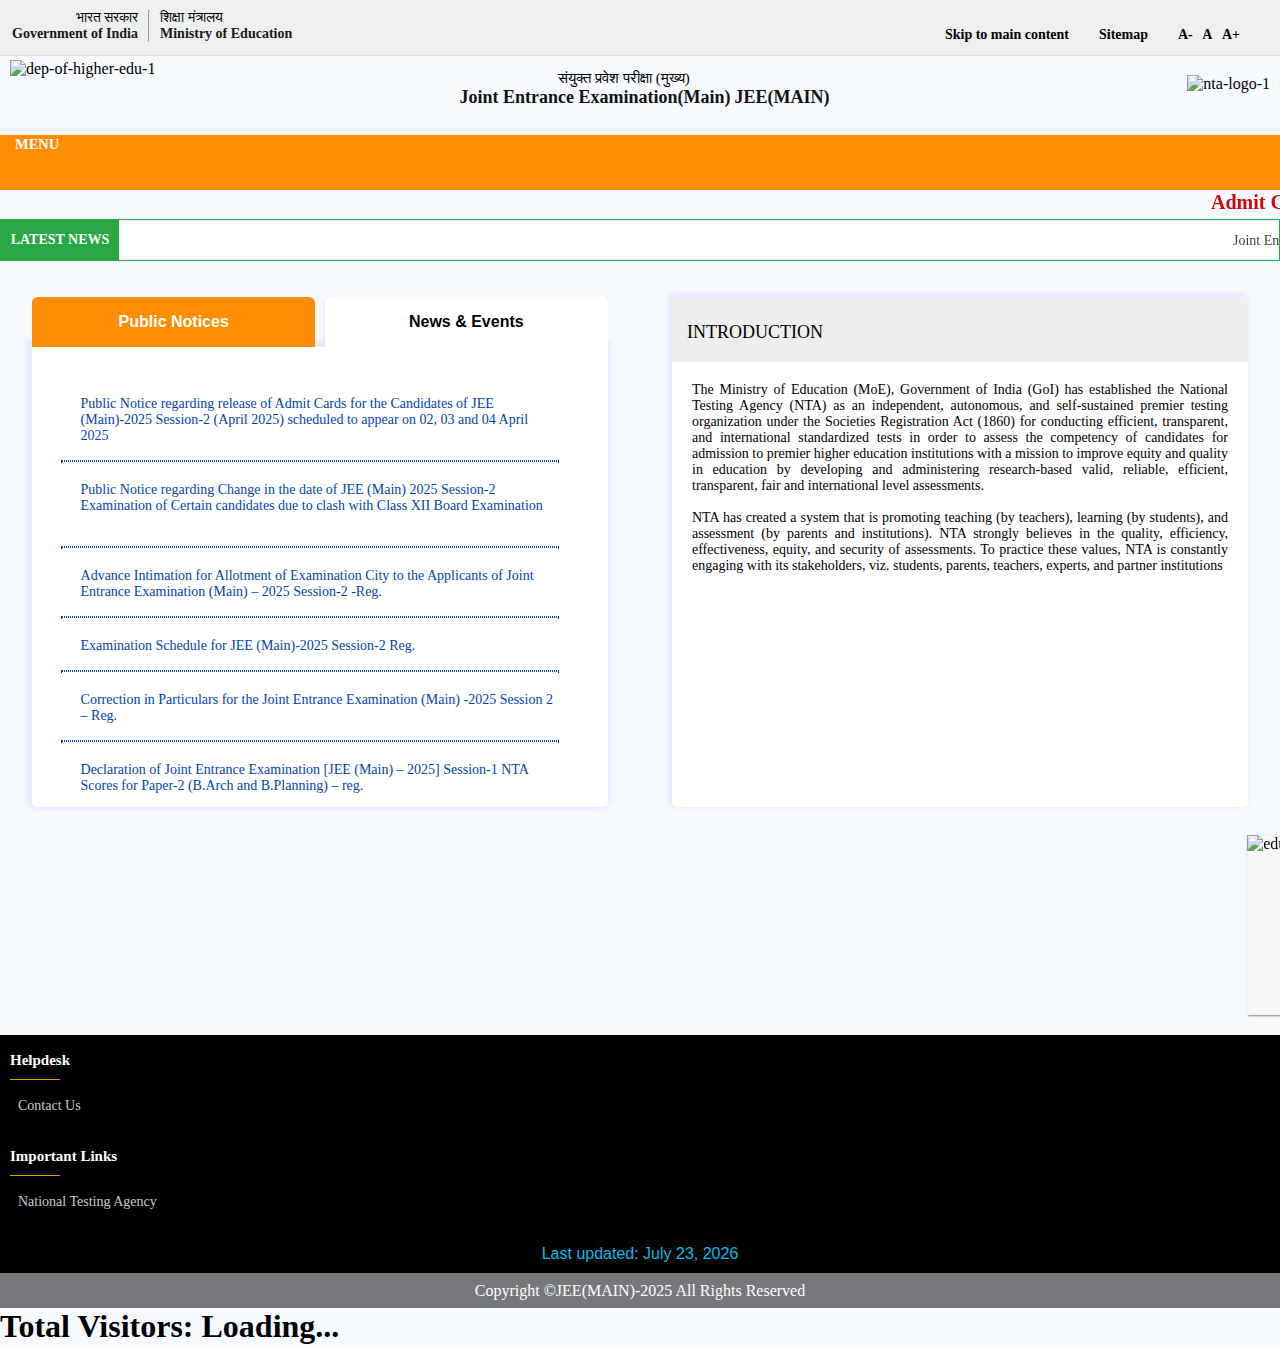
==== index.html @ 6a01d5ec "Update index.html" ====
<!DOCTYPE html>
<html lang="en">
  <head>
    <meta charset="UTF-8"/>
    <meta http-equiv="X-UA-compitable"content="IE-edge"/>
    <meta name="viewport"conALP Dtent="width=device-width,initial-scale"/>
    <meta name="google-adsense-account" content="ca-pub-7889141050331538">
    <title>Joint Entrance Examination (Main)-2025</title>
    <link rel="stylesheet"href="Model1.css">
    <link rel="stylesheet"href="https://icons8.com/icons/set/menu-bar">
    <link rel="stylesheet" href="https://cdnjs.cloudflare.com/ajax/libs/font-awesome/5.10.0/css/all.min.css" integrity="sha512-PgQMlq+nqFLV4ylk1gwUOgm6CtIIXkKwaIHp/PAIWHzig/lKZSEGKEysh0TCVbHJXCLN7WetD8TFecIky75ZfQ==" crossorigin="anonymous" referrerpolicy="no-referrer">
    <script async src="https://pagead2.googlesyndication.com/pagead/js/adsbygoogle.js?client=ca-pub-7889141050331538"
     crossorigin="anonymous"></script>
    <script src="https://www.gstatic.com/firebasejs/9.6.1/firebase-app.js"></script>
  <script src="https://www.gstatic.com/firebasejs/9.6.1/firebase-database.js"></script>
</head>
  <body class="A">
    <div class="heading">
     <ul id="ww">
       <li id="w">
         <a id="w2"href="#">भारत सरकार</a>
         <a id="w1"href="#">Government of India</a>
       </li>
       <hr id="w4">       
       <li id="w0">
         <a id="w3" href="#">शिक्षा मंत्रालय </a>
         <a id="w1" href="#">Ministry of Education</a>
       </li>
     </ul>
     <ul id="w5">
       <li onclick="Skip()" id="w50"><a>Skip to main content</a></li>
       <li onclick="Sitemap()"id="w51"><i class="fas fa-sitemap"></i><a>Sitemap</a></li>
       <li id="w52">
         <a id="Aminus"onclick="Minus()"href="#">A-</a>
         <a onclick="Normal()"href="#">A</a>
         <a onclick="Plus()" href="#">A+</a>
       </li>
     </ul>
    </div>
    <div id="lined"></div>
    <header class="w6">
      <span id="w60">
       <img width="80px"height="60px"src="https://i.ibb.co/nCprjQ5/dep-of-higher-edu-1.png" alt="dep-of-higher-edu-1" border="0">
      </span>
     <div class="w8">
      <span id="w7">
संयुक्त प्रवेश परीक्षा (मुख्य)
        <br>
        <!--<p>(स्नातक)</p>-->
      </span>
      <span id="w70">
        <p id="w700">Joint Entrance Examination(Main)</p><p id="w701">JEE(MAIN)</p>
      </span>
     </div>
    </header>
    <span id="www">
     <img id="j3"src="https://i.ibb.co/v4FF2jt/nta-logo-1.webp" alt="nta-logo-1" border="0">
    </span>
    <ul class="menu">
      <li><i class="fas fa-bars"></i><b id="menu">MENU</b>
        <div class="home hidden">
          <ul class="hideitemsmenu">
            <li id="papa"><a href="#">HOME</a>
              </li>
            <li id="pig"><b id="pig1">INFORMATION</b>
            <div class="info hidden2">
              <ul id="i1">
                <li id="it"><a href="#">Information bulletin</a></li>
              <--<li id="itt"><a href="#">Information Bulletin(Revised)</a></li>-->
                <li id="cross"><i id="cros"class="fas fa-times"></i><b id="clos">Close</b></li>
              </ul>
             </div> 
            </li>
            <li id="papa"><a href="https://moccasin-sula-35.tiiny.site">FAQ</a></li>
            <li id="pig"><b id="pig2">IMPORTANT DOWNLOAD</b><!--<i class="fas fa-chevron-up"></i>--></li>
            <li id="papa"><a href="#">CONTACT</a></li>
            <li id="hello"id="pig"><b id="pig3">CANDIDATE ACTIVITY</b>
              <div class="student hidden3">
                <ul id="st">
                  <!--<li><a href="Admit.html">Admit Card</a></li>-->
                  <li><a href="https://cnr.nic.in/ResultDir/JEEMAIN2025S1P1/Login">Score Card [B.Tech/B.E.]</a></li>
                  <!-- <li><a href="/City.html">Answer key challenge</a></li> -->
                  <!-- <li><a href="https://examinationservices.nic.in/jeemain2025/DownloadAdmitCard/frmAuthforCity.aspx?enc=WPJ5WSCVWOMNiXoyyomJgDUffqDdG1LTsAPBKFcEC9W88CTkt2ITzilIsFR7gKxO">City Intimation Slip</a></li>--> 
                  <!-- <li onclick="Ans()"><a href="#">City Intimation</a></li> -->
                  <li><a href="Index.html">Login</a></li>
                  <li><a href="https://cdnbbsr.s3waas.gov.in/s3f8e59f4b2fe7c5705bf878bbd494ccdf/uploads/2024/10/2024102824.pdf">Information Bulletin</a></li>
                  <li><a href="https://cdnbbsr.s3waas.gov.in/s3f8e59f4b2fe7c5705bf878bbd494ccdf/uploads/2024/10/2024102841.pdf">Syllabus</a></li>
                  <li id="close0"><i id="hello" class="fas fa-times"></i><b>Close</b>
                  </li>
                </ul>
              </div>
             </li>
          </ul>
        </div>
      </li>
    </ul>
    <marquee onmouseover="stop()"onmouseout="start()" id="textmoving" behavior="scroll"scrollamount="8"direction="alternate"><font>Admit Card for JEE(Main) 2025 Session-2 is LIVE!</font></font>
         </marquee>
    <div class="latestnews">
    <div id="d1">
      <b>LATEST NEWS</b>
    </div>
      <div id="d2">
       <marquee class="Download"behavior="scroll"scrollamount="8"direction="left">
        <!-- <i id="right"class="fas fa-caret-right"></i>
         <a href="https://examinationservices.nic.in/resultservices/JEEMAIN2025S1P2/Login">JEE(Main) 2025 Session-1 Paper-2(B.Arch./B.Plan.) Result</a>
         <i id="right"class="fas fa-caret-right"></i>
         <a href="https://cdnbbsr.s3waas.gov.in/s3f8e59f4b2fe7c5705bf878bbd494ccdf/uploads/2025/02/2025022236.pdf">Final Answer Key for JEE(Main) 2025 Session-1 Paper-2(B.Arch/B.Planning)</a>
         <i id="right"class="fas fa-caret-right"></i>
          <a href="https://examinationservices.nic.in/resultservices/JEEMAIN2025S1P1/Login" target="_blank">Download JEE (Main) 2025 Session-1 Score Card</a>
          <i id="right"class="fas fa-caret-right"></i>
          <a href="https://jeemain.nta.nic.in/document/jee-main-2025-session-1-final-answer-key-of-b-e-b-tech-as-on-09-02-2025/" target="_blank">Final Answer Key for  JEE (Main) 2025 Session-1</a>-->
         <i id="right"class="fas fa-caret-right"></i>
          <a href="https://jeemain.nta.nic.in/admit-card-for-jeemain-2025-session-2-is-live/">Joint Entrance Exam (Main) Session-2 Admit Card Click Here for 2 , 3 & 4 April</a>
         <i id="right"class="fas fa-caret-right"></i>
          <a href="https://cnr.nic.in/emsadmitcard/downloadadmitcard/frmAuthforCity.aspx?enc=Ei4cajBkK1gZSfgr53ImFVj34FesvYg1WX45sPjGXBqTRkzOFoiGPd1JFIpDHbov">Advance City Intimation for JEE(Main)-2025 Session-2</a>
         <i id="right"class="fas fa-caret-right"></i>
          <a href="Index.html" target="_blank" aria-label="JEE(Main) – 2025 Session-2 Registration - External site that opens in a new window" title="JEE(Main) – 2025 Session-2 Registration - External site that opens in a new window" rel="noopener noreferrer">JEE(Main) – 2025 Session-2 Login</a>
         <!--<i id="right"class="fas fa-caret-right"></i>
           <a id="exam" href="/city.html">click here to Answer Key Challenge  for NEET-(UG) Re-Examination (for 1563 Candidates) </a>-->
     <!-- <i id="right"class="fas fa-caret-right"></i>
          <a id="exam1"href="/Mark.html">click Here to Access Score Card</a>-->
          <!--<i id="right"class="fas fa-caret-right"></i>
          <a id="exam" href="https://examinationservices.nic.in/jeemain2025/DownloadAdmitCard/frmAuthforCity.aspx?enc=WPJ5WSCVWOMNiXoyyomJgDUffqDdG1LTsAPBKFcEC9W88CTkt2ITzilIsFR7gKxO">click Here to Download City Intimation Slip for JEE(Main)-2025 1 session</a>-->
          <!--<i id="right"class="fas fa-caret-right"></i>
          <a id="exam1"href="#"> NEET(UG) 2024 - Result Published City/Centre Wise</a>-->
          <!--<i id="right"class="fas fa-caret-right"></i>
           <a id="exam0" href="/Login.html">click here for login</a>-->
    <!--  <i id="right" class="fas fa-caret-right"></i>
          <a onclick="Ans()"href="#">click here for Answer key challenge</a>-->
       </marquee>
      </div>
  <!--<div  id="d3">
       <i class="fas fa-chevron-left"></i>
      </div>
      <div onclick="Play()" class="d4"id="d3">
        <i  id="paus"class="fas fa-pause"></i>
      </div>
      <div  id="d3">
        <i class="fas fa-chevron-right"></i>
      </div>-->
    </div>
    </br>
    </br>
    <div class="noticeinfo">
      <div class="notice">
        <form class="noticeboard">
         <div class="nta">
          <button type="button"class="publicnotice">Public Notices</button>
          <button type="button"class="newsevent">News & Events</button>
         </div>
         <div id="mainnews">
          <div id="flowtext">
           <p id="post"></p>
            <p id="god">
              <i class="fas fa-caret-right"></i>
              <a href="https://cdnbbsr.s3waas.gov.in/s3f8e59f4b2fe7c5705bf878bbd494ccdf/uploads/2025/03/2025032929.pdf">Public Notice regarding release of Admit Cards for the Candidates of JEE (Main)-2025 Session-2 (April 2025) scheduled to appear on 02, 03 and 04 April 2025</a>
              <b id="new">NEW!</b>
            </p>
            <br>
            <div class="dotted"></div>
            <p id="god">
              <i class="fas fa-caret-right"></i>
              <a href="https://cdnbbsr.s3waas.gov.in/s3f8e59f4b2fe7c5705bf878bbd494ccdf/uploads/2025/03/2025032970.pdf">Public Notice regarding Change in the date of JEE (Main) 2025 Session-2 Examination of Certain candidates due to clash with Class XII Board Examination</a>
              <b id="new">NEW!</b>
            </p>
            <br>
            <div class="dotted"></div>
            <p id="god">
              <i class="fas fa-caret-right"></i>
              <a href="https://cdnbbsr.s3waas.gov.in/s3f8e59f4b2fe7c5705bf878bbd494ccdf/uploads/2025/03/2025032076.pdf">Advance Intimation for Allotment of Examination City to the Applicants of Joint Entrance Examination (Main) – 2025 Session-2 -Reg.</a>
              <b id="new">NEW!</b>
            </p>
            <br>
            <div class="dotted"></div>
            <p id="god">
              <i class="fas fa-caret-right"></i>
              <a href="https://cdnbbsr.s3waas.gov.in/s3f8e59f4b2fe7c5705bf878bbd494ccdf/uploads/2025/03/2025031089.pdf">Examination Schedule for JEE (Main)-2025 Session-2 Reg.</a>
              <b id="new">NEW!</b>
            </p>
            <br>
            <div class="dotted"></div>
            <p id="god">
              <i class="fas fa-caret-right"></i>
              <a href="https://cdnbbsr.s3waas.gov.in/s3f8e59f4b2fe7c5705bf878bbd494ccdf/uploads/2025/02/2025022442.pdf">Correction in Particulars for the Joint Entrance Examination (Main) -2025 Session 2 – Reg.</a>
              <b id="new">NEW!</b>
            </p>
            <br>
            <div class="dotted"></div>
            <p id="god">
              <i class="fas fa-caret-right"></i>
              <a href="https://cdnbbsr.s3waas.gov.in/s3f8e59f4b2fe7c5705bf878bbd494ccdf/uploads/2025/02/20250223100.pdf">Declaration of Joint Entrance Examination [JEE (Main) – 2025] Session-1 NTA Scores for Paper-2 (B.Arch and B.Planning) – reg.</a>
              <b id="new">NEW!</b>
            </p>
            <br>
            <div class="dotted"></div>
            <p id="god">
              <i class="fas fa-caret-right"></i>
              <a href="https://cdnbbsr.s3waas.gov.in/s3f8e59f4b2fe7c5705bf878bbd494ccdf/uploads/2025/02/2025022236.pdf">Final Answer Key for JEE(Main)-2025 Session-1 Paper-2(B.Plan/B.Arch)</a>
              <b id="new">NEW!</b>
            </p>
            <br>
            <div class="dotted"></div>
            <p id="god">
              <i class="fas fa-caret-right"></i>
              <a href="https://cdnbbsr.s3waas.gov.in/s3f8e59f4b2fe7c5705bf878bbd494ccdf/uploads/2025/02/2025021573.pdf">Display of Provisional Answer Keys and Recorded Response Sheet for Answer Key Challenge of Joint Entrance Examination (Main) – 2025 Session 1, Paper 2A (B. Arch) & 2B (B. Planning) (January 2025) – Reg.</a>
              <b id="new">NEW!</b>
            </p>
            <br>
            <div class="dotted"></div>
            <p id="god">
              <i class="fas fa-caret-right"></i>
              <a href="https://cdnbbsr.s3waas.gov.in/s3f8e59f4b2fe7c5705bf878bbd494ccdf/uploads/2025/02/2025021158.pdf">Declaration of Joint Entrance Examination [JEE (Main) – 2025] Session-1 NTA Scores for Paper-1 (B.E./ B.Tech.) – reg.</a>
              <b id="new">NEW!</b>
            </p>
            <br>
            <div class="dotted"></div>
            <p id="god">
              <i class="fas fa-caret-right"></i>
              <a href="https://cdnbbsr.s3waas.gov.in/s3f8e59f4b2fe7c5705bf878bbd494ccdf/uploads/2025/02/2025021039.pdf">JEE (Main) – 2025 : SESSION – 1 FINAL ANSWER KEY OF B.E. / B.Tech AS ON 09.02.2025</a>
              <b id="new">NEW!</b>
            </p>
            <br>
            <div class="dotted"></div>
            <p id="god">
              <i class="fas fa-caret-right"></i>
              <a href="https://cdnbbsr.s3waas.gov.in/s3f8e59f4b2fe7c5705bf878bbd494ccdf/uploads/2025/02/2025020474.pdf">Display of Provisional Answer Keys and Recorded Response Sheet for Answer Key Challenge of Joint Entrance Examination (Main) – 2025 Session 1 (January 2025) – Reg.</a>
              <b id="new">NEW!</b>
            </p>
            <br>
            <div class="dotted"></div>
             <p id="god">
              <i class="fas fa-caret-right"></i>
              <a href="https://cdnbbsr.s3waas.gov.in/s3f8e59f4b2fe7c5705bf878bbd494ccdf/uploads/2025/02/2025020112.pdf">Inviting Online Applications for Joint Entrance Examination (Main)-2025 Session-2 -Reg.</a>
              <b id="new">NEW!</b>
            </p>
            <br>
            <div class="dotted"></div>
            <p id="god">
              <i class="fas fa-caret-right"></i>
              <a href="https://cdnbbsr.s3waas.gov.in/s3f8e59f4b2fe7c5705bf878bbd494ccdf/uploads/2025/01/2025012470.pdf">Change in venue of examination for candidates scheduled to appear in Institute for Advanced Computer Technology 21/03/44/03, behind Choti Devkali Mandir, Tulsi Nagar Ayodhya, Faizabad 224723 for JEE (Main) 2025 Session-1 on 28, 29 and 30 January 2025</a>
              <b id="new">NEW!</b>
            </p>
            <br>
            <div class="dotted"></div>
            <p id="god">
              <i class="fas fa-caret-right"></i>
              <a href="https://cdnbbsr.s3waas.gov.in/s3f8e59f4b2fe7c5705bf878bbd494ccdf/uploads/2025/01/2025012360.pdf">Release of Admit Cards for the Candidates of JEE (Main)-2025 Session-l (January 2025) scheduled to appear on 28, 29 and 30 January 2025- Reg.</a>
              <b id="new">NEW!</b>
            </p>
            <br>
            <div class="dotted"></div>
            <p id="god">
              <i class="fas fa-caret-right"></i>
              <a href="https://cdnbbsr.s3waas.gov.in/s3f8e59f4b2fe7c5705bf878bbd494ccdf/uploads/2025/01/2025012220.pdf">Rescheduling of JEE (Main)-2025, Session-1 Examination for Few Candidates who appeared in Examination Centre eTalent, (TC Code-40086), No.3, Belmar Estate, Nagasandra Main Rd, Bengaluru, Karnataka held on 22 January 2025 (Shift-I)</a>
              <b id="new">NEW!</b>
            </p>
            <br>
            <div class="dotted"></div>
            <p id="god">
              <i class="fas fa-caret-right"></i>
              <a href="https://cdnbbsr.s3waas.gov.in/s3f8e59f4b2fe7c5705bf878bbd494ccdf/uploads/2025/01/2025012063.pdf">Intimation regarding change of Examination Centre of Joint Entrance Examination (JEE Main)- 2025 Session-I at Sharjah, UAE</a>
              <!--<b id="new">NEW!</b>-->
            </p>
            <br>
            <div class="dotted"></div>
            <p id="god">
              <i class="fas fa-caret-right"></i>
              <a href="https://cdnbbsr.s3waas.gov.in/s3f8e59f4b2fe7c5705bf878bbd494ccdf/uploads/2025/01/20250118100.pdf">Release of Admit Cards for the Candidates of JEE (Main)–2025 Session-1 (January 2025) scheduled to appear on 22, 23 and 24 January 2025- Reg.</a>
              <!--<b id="new">NEW!</b>-->
            </p>
            <br>
            <div class="dotted"></div>
            <p id="god">
              <i class="fas fa-caret-right"></i>
              <a href="https://cdnbbsr.s3waas.gov.in/s3f8e59f4b2fe7c5705bf878bbd494ccdf/uploads/2025/01/2025011693.pdf">Discrepancy in Image uploaded by the Candidate for Joint Entrance Examination (JEE Main) -2025 Session-I – Reg.</a>
             <!-- <b id="new">NEW!</b>-->
            </p>
            <br>
            <div class="dotted"></div>
            <p id="god">
              <i class="fas fa-caret-right"></i>
              <a href="https://cdnbbsr.s3waas.gov.in/s3f8e59f4b2fe7c5705bf878bbd494ccdf/uploads/2025/01/2025011231.pdf">Advance Intimation for Allotment of Examination City to the Applicants of . Joint Entrance Examination (Main) – 2025 Session 1 – Reg.</a>
             <!-- <b id="new">NEW!</b>-->
            </p>
            <br>
            <div class="dotted"></div>
            <p id="god">
              <i class="fas fa-caret-right"></i>
              <a href="https://cdnbbsr.s3waas.gov.in/s3f8e59f4b2fe7c5705bf878bbd494ccdf/uploads/2025/01/2025010196.pdf">Examination Schedule for JEE (Main)-2025 Session-1 Reg.</a>
            <!--  <b id="new">NEW!</b>-->
            </p>
            <br>
            <div class="dotted"></div>
            <p id="god">
              <i class="fas fa-caret-right"></i>
              <a href="https://cdnbbsr.s3waas.gov.in/s3f8e59f4b2fe7c5705bf878bbd494ccdf/uploads/2024/11/2024111850.pdf">Intimation for Correction in particulars of the Online Application Form of Joint Entrance Examination (Main) – 2025 – Reg.</a>
            <!-- <b id="new">NEW!</b>-->
            </p>
            <br>
            <div class="dotted"></div>
            <p id="god">
              <i class="fas fa-caret-right"></i>
              <a href="https://cdnbbsr.s3waas.gov.in/s3f8e59f4b2fe7c5705bf878bbd494ccdf/uploads/2024/11/2024110674.pdf">Advisory and Instructions on Aadhaar Card Name Mismatch while Filling of Online Applications Form for Joint Entrance Examination (Main) – 2025</a>
            <!-- <b id="new">NEW!</b>-->
            </p>
            <br>
            <div class="dotted"></div>
            <p id="god">
              <i class="fas fa-caret-right"></i>
              <a href="https://cdnbbsr.s3waas.gov.in/s3f8e59f4b2fe7c5705bf878bbd494ccdf/uploads/2024/10/2024102866.pdf"> Public Notice for Online Application Form of JEE (Main) – 2025 dated 28 October 2024</a>
          <!--   <b id="new">NEW!</b>-->
            </p>
            <br>
            <div class="dotted"></div>
            <p id="god">
              <i class="fas fa-caret-right"></i>
              <a href="https://cdnbbsr.s3waas.gov.in/s3f8e59f4b2fe7c5705bf878bbd494ccdf/uploads/2024/10/2024102573.pdf">Government guidelines notification for conducting written examination for persons with disabilities to be implemented in JEE (Main) Examination-reg.</a>
         <!--    <b id="new">NEW!</b>-->
            </p>
            <br>
            <div class="dotted"></div>
            <p id="god">
              <i class="fas fa-caret-right"></i>
              <a href="https://cdnbbsr.s3waas.gov.in/s3f8e59f4b2fe7c5705bf878bbd494ccdf/uploads/2024/10/2024102594.pdf">Public Notice dated 17 October 2024 for Discontinuation of optional questions for selection in Section B of Joint Entrance Examination (Main)-2025</a>
        <!--     <b id="new">NEW!</b>-->
            </p>
            <br>
            <div class="dotted"></div>
            <p id="god">
              <i class="fas fa-caret-right"></i>
              <a href="https://cdnbbsr.s3waas.gov.in/s3f8e59f4b2fe7c5705bf878bbd494ccdf/uploads/2024/10/2024102216.pdf">Public Notice dated 17 October 2024 on NTA Official site for JEE (Main)-2025 Examination</a>
        <!--     <b id="new">NEW!</b>-->
            </p>
            <br>
            <div class="dotted"></div>
          </div>
         </div>
        </form>
      </div>
      <br>
      <br>
      <br>
      <div class="introduction">
       <div id="intro"><i class="fas fa-info-circle"></i> INTRODUCTION</div>
       <div class="i">
         <div class="o0"><p>The Ministry of Education (MoE), Government of India (GoI) has established the National Testing Agency (NTA) as an independent, autonomous, and self-sustained premier testing organization under the Societies Registration Act (1860) for conducting efficient, transparent, and international standardized tests in order to assess the competency of candidates for admission to premier higher education institutions with a mission to improve equity and quality in education by developing and administering research-based valid, reliable, efficient, transparent, fair and international level assessments.</p>
         <br>
         <p>NTA has created a system that is promoting teaching (by teachers), learning (by students), and assessment (by parents and institutions). NTA strongly believes in the quality, efficiency, effectiveness, equity, and security of assessments. To practice these values, NTA is constantly engaging with its stakeholders, viz. students, parents, teachers, experts, and partner institutions</p>
         <br>
         <br>
        </div>
      </div>
    </div>
   </div>
   <!--<br>
   <br>-->
    <!--<h2 class="title-font-normal title-font-black">Candidate Activity</h2>
              <ul id="jee1">
                <li id="jee2">
                  <a id="jee3" href="https://examinationservices.nic.in/jeemain2025/DownloadAdmitCard/LoginPWD.aspx?enc=WPJ5WSCVWOMNiXoyyomJgDUffqDdG1LTsAPBKFcEC9U6Jt9ZgEhPK34DpEEvDDR2"  rel="noopener noreferrer">Download JEE(Main) 2025 Session-2 Admit Card</a>
                  <a id="jee3" href="https://examinationservices.nic.in/JeeMain2025/downloadadmitcard/frmAuthforCity.aspx?enc=Ei4cajBkK1gZSfgr53ImFVj34FesvYg1WX45sPjGXBqTRkzOFoiGPd1JFIpDHbov"  rel="noopener noreferrer">Advance City Intimation for JEE(Main) 2025 Session-2</a>
                  <a id="jee3" href="https://examinationservices.nic.in/resultservices/JEEMAIN2025S1P2/Login"  rel="noopener noreferrer">JEE(Main) 2025 Session-1 Result for Paper-2(B.Arch./B.Plan.)</a>
                  <a id="jee3" href="https://examinationservices.nic.in/resultservices/JEEMAIN2025S1P1/Login"  rel="noopener noreferrer">JEE(Main) 2025 Session-1 Result for Paper-1(B.E./B.Tech.)</a>
                  <a id="jee3" href="Index.html"  rel="noopener noreferrer">JEE(MAIN) - 2025 Session-2 Login</a>
                </li>
              </ul>-->
    <br>
     <div class="slider">
       <marquee behavior="scroll" direction="left"scrollamount="8"onmouseover="stop()"onmouseout="start()">
        <ul id="apl">
         <li id="bpl"><img height="180px"width="230px"src="https://i.ibb.co/rmgygdb/cs.png" alt="edu"></li>
         <li id="bpl"><img height="180px"width="230px"src="https://i.ibb.co/d7fcgVC/admission.png" alt="edu"></li>
         <li id="bpl"><img height="180px"width="230px" src="https://i.ibb.co/1sTb9XR/aishe.png" alt="edu"></li>
         <li id="bpl"><img height="180px"width="230px" src="https://i.ibb.co/frRBm5G/gateway.png" alt="edu"></li>
         <li id="bpl"><img height="180px"width="230px" src="https://i.ibb.co/brrr4L5/nsp.png" alt="edu"></li>
         <li id="bpl"><img height="180px"width="230px" src="https://i.ibb.co/D8xDyd2/u-dise.png" alt="edu"></li>
         <li id="bpl"><img height="180px"width="230px" src="https://i.ibb.co/TBbKm4Q/cad.png" alt="edu"></li>
        </ul>
       </marquee>
     </div>
    <footer class="foot">
      <br>
      <b style="font-weight:bold;
        margin-left:10px;">Helpdesk</b> 
      <br>
      <div id="line"></div>
      <br>
      <div id="f1"><i class="fas fa-greater-than"></i><a href="https://jeemain.nta.nic.in/">Contact Us</a></div>
      </br>
      <br>
      <b style="font-weight:bold;
       margin-left:10px;">Important Links</b>
      </br>
      <div id="line"></div>
      <br>
      <div id="f1"><i class="fas fa-greater-than"></i><a href="https://www.nta.ac.in/">National Testing Agency</a></div>
    </footer>
    <div id="update-info">Loading last update date...</div>
    <p id="copy">Copyright &copy;JEE(MAIN)-2025 All Rights Reserved</p>
    <h1>Total Visitors: <span id="visitorCount">Loading...</span></h1>

  <script>
    // Your Firebase config (replace with your own)
    const firebaseConfig = {
      apiKey: "YOUR_API_KEY",
      authDomain: "YOUR_PROJECT_ID.firebaseapp.com",
      databaseURL: "https://YOUR_PROJECT_ID.firebaseio.com",
      projectId: "YOUR_PROJECT_ID",
      storageBucket: "YOUR_PROJECT_ID.appspot.com",
      messagingSenderId: "YOUR_SENDER_ID",
      appId: "YOUR_APP_ID"
    };

    // Initialize Firebase
    const app = firebase.initializeApp(firebaseConfig);
    const database = firebase.database();

    const visitorRef = database.ref("visitors");

    // Increase visitor count
    visitorRef.transaction((currentCount) => {
      return (currentCount || 0) + 1;
    });

    // Display visitor count in real-time
    visitorRef.on("value", (snapshot) => {
      document.getElementById("visitorCount").innerText = snapshot.val();
    });
  </script>
    <script src="https://unpkg.com/sweetalert/dist/sweetalert.min.js"></script>
    <script src="Model.js"></script>
  </body>
</html>
---- Model1.css ----
*{
  margin: 0;
  padding: 0;
  box-sizing: border-box;
}
.hidden{
   visibility: hidden; 
}
body{
background-color: #97c6ff15;
box-sizing: border-box;
}
#menu{
  font-weight:bolder;
}
#w7{
  display: flex;
  flex-direction:column;
}
#w7 p{
  position: relative;
  left: 40px;
}
#lined{
  height: 1px;
  background-color: #dedcdc;
  width: 100%;
  padding: 0;
  margin: 0;
}
#w{
  display: flex;
  flex-direction: column;
  text-align: center;
}
#w0{
  display: flex;
  flex-direction: column;
  margin-left:10px;
  text-align: center;
}
#ww{
  display: flex;
}
.heading ul li a{
  text-decoration: none;
color: black;
font-weight:light;
}
.heading ul li {
  list-style-type: none;
}
#w1{
  color:#181818;
  font-weight:bold;
}
.heading{
  padding-top:10px;
  height:85px;
 background-color: #ebeceac2;
  display: flex;
  flex-direction: column;
  font-size:14px;
  padding-left:12px;
}
#w2{
  text-align:right;
}
#w3{
  text-align:left;
}
#w4{
  margin-left:10px;
}
#w5{
  display: flex;
  margin-top: 17px;
}
#w5 li a{
  font-weight: bolder;
}
#w51{
  margin-left:25px;
  display: flex;
  flex-direction:row;
}
#w51 a{
  margin-left: 5px;
}
#w52{
  margin-left:24px;
}
#w52 a{
  margin-left:6px;
}
#w60 img{
  width: 190px;
}
.w6{
  margin-top: 14px;
  margin-left:10px;
  display: flex;
  height: 130px;
}
#w7{
  display: flex;
  font-size:13px;
  flex-direction:right;
  margin-left: 13px;
}
#w70{
  position:relative;
  font-size: 18px;
  font-weight: bold;
  color:#131313 ;
}
#w700,#w701{
  text-align: center;
}
#w8{
  display: flex;
  align-items: right;
}
#www{
  padding-top:20px;
}
#j3{
  height:60px;
  width:160px;
  margin-bottom:10px;
  margin-left: 88px;
  margin-top: 15px;
}
#textmoving{
 color: #d20808;
  font-weight: bolder;
  font-size:20px;
  margin-bottom:1px;
  margin-top:1px;
}
#d1{
  background-color:#28a745 ;
 width:190px; 
  color: #fff;
 font-size:14px;
  font-weight: bolder;
  display: flex;
  height:40px;
  justify-content: center;
  align-content: center;
  align-items: center;
}
#d2{
  background-color:#fff;
  position:sticky;
  display:flex;
  width:100%;
  font-size:16px;
  justify-items:center;
  align-content:center;
  align-items:center;
}
#d2 marquee a{
  font-size: 14px;
  text-decoration: none;
  color: #1d211ddf;
}
#d2 marquee a:hover{
  color:#2199fe;
}
.latestnews{
  display: flex;
  border:1px solid #28a745;
}
#d2 marquee i{
  margin-left: 23px;
}
#god {
  text-align:left;
}
.notice{
  width:86%;
  margin-left:7%;
  margin-right: 7%;
  font-size:14px;
}
.nta{
  display: flex;
  justify-content: space-between;
  flex-basis:1%;
  overflow: hidden;
}
.nta button{
  font-family:Sans-Serif;
  height:50px;
  max-height: 50px;
  outline: none;
  border: none;
  border-top-left-radius:6px ;
  border-top-right-radius:6px ;
  flex-basis:49.2%;
  background-color: #ff8d04;
  font-weight: bold;
  color: #fff;
 font-size:16px;
 box-shadow:3px 3px 3px 3px #e0ddfff9
  transition: max-height 1.5s;
}
#mainnews{
  height:510px;
  background-color:#fff;
  box-shadow: -2px -2px 5px 4px #d4cfff6d;
  overflow:auto;
  scroll-behavior: smooth;
  scrollbar-gutter: stable;
  border-bottom-left-radius:5px;
  border-bottom-right-radius:5px;
  border-top-left-radius:0px;
  border-top-right-radius:0px;
}
#mainnews::-webkit-scrollbar{
  width: 5px;
  background-color:#fff;
}
#mainnews::-webkit-scrollbar-track{
  width: 5px;
  background:#93f5ff67;
  border-radius: 0px;
}
#mainnews::-webkit-scrollbar-thumb{
  width:5px;
  height:2px;
  background-color:#03ba07;
  border-radius: 0px;
}
#mainnews #flowtext p a{
  text-decoration: none;
  color:#04a;
}
#mainnews #flowtext p{
  margin-top:20px;
  margin-left:20px;
}
#mainnews #flowtext p:hover {
  background-color: none;
  text-decoration: underline;
  text-decoration-color:#04a;
}
#flowtext{
  overflow:auto;
  scroll-behavior: smooth;
  scrollbar-gutter: stable;
  box-shadow: 1px 1px 1px 2px #fff;
  margin:5%;
  border-bottom-left-radius:5px;
  border-bottom-right-radius:5px;
  border-top-left-radius:5px;
  border-top-right-radius:5px;
}
.introduction{
  text-align:justify;
  width:86%;
  margin-left:7%;
  margin-right: 7%;
  background-color: #fff;
  height:580px;
  box-shadow: -2px -2px 5px 2px #d4cfff6d;
  border-radius: 5px;
}
#intro{
  padding-top:25px;
  height:65px;
  font-size: 18px;
  background-color:#23232914;
  border-top-left-radius:5px;
  border-top-right-radius:5px;
  justify-content:left;
  align-items: center;
}
#intro .fa-info-circle{
  color:black;
  margin-left:10px;
  margin-right:5px;
}
#intropara{
  font-size:14px;
  background-color:red;
  color: rgba(0,0,0,.7);
  height:460px;
   margin:20px;
}
#intruder{
  background-color: yellow;
  overflow: auto;
  width:100%;
}
#intruder::-webkit-scrollbar{
  width: 5px;
  background-color:#fff;
}
#intruder::-webkit-scrollbar-track{
  width: 5px;
  background:#93f5ff67;
  border-radius: 0px;
}
#intruder::-webkit-scrollbar-thumb{
  width:5px;
  height:2px;
  background-color:#03ba07;
  border-radius: 0px;
}
.noticeinfo{
  width:100%;
  direction: flex;
  flex-direction: row;
}

#new{
  margin-left:5px;
  font-variant: small-caps;
  font-weight: bold;
  color:transparent;
  font-family: cursive;
  animation: new 0.4s linear 0s infinite normal;
  font-size:13px;
}
@keyframes new{
  0%{
    color:transparent;
  -webkit-text-stroke: 1.5px #28a745;
  }
  50%{
    color:transparent;
  -webkit-text-stroke: 1.5px #ed9f22;
  }
100%{
  color:transparent;
  -webkit-text-stroke: 1.5px #dc3545;
  }
}
.nta button.newsevent {
  background-color: #fff;
  color:#000;
  box-shadow: 1px 2px 5px 2px #d4cfff6d;
}
.foot{
  background-color: #000;
  height:200px;
  color: #fff;
  font-size:15px;
}
#postfoot{
  background-color:#2323299b;
  height:21px;
}
.fa-greater-than{
  font-size:10px;
  color: rgba(255,255,255,0.8);
  margin-left:10px;
}
#f1 a{
  color:rgba(255,255,255,0.8) ;
  text-decoration: none;
  font-size:14px;
  margin-left:8px;
}
#line {
  background-color: rgb(239,153,8);
  width:50px;
  height:1px;
  margin-left: 10px;
  margin-top:10px;
}
.dotted{
  width:100%;
  background-color:#fff;
 border:0.7px dotted #04a; 
}
.fa-caret-right{
  color: #04a;
}
#right{
  color: rgb(6,4,0);
}
.menu{
background-color: #ff8d04;
  color: #fff;
  list-style-type: none;
  height:55px;
}
.home ul li{
font-weight: bold;
}
.menu li i{
  margin-top:20px;
  margin-left:10px;
}
.home li:hover{
  background-color:green;
}
.menu li b{
  margin-left:5px;
  font-size:14.5px;
}
.home{
 display: block;
 position:sticky; 
  z-index: 2;
  margin-top: 17px;
}
.menu li .home{
background-color:#ff8d04;
}
.menu li{
  height: 50px;
}
.home ul li a{
  text-decoration: none;
  font-weight: bold;
  color: #fff;
}
 .hideitemsmenu{
  height: 255px;
}
.hideitemsmenu li{
  height:42.5px;
  padding-left: 28px;
  padding-top:10px;
}
.fa-chevron-down{
  position:absolute;
  right: 10px;
  text-align: center;
  height: 20px;
  width: 20px;
  color: #fff;
  background-color:#e07d00;
}
.fa-chevron-up{
  position:absolute;
  right: 10px;
  text-align: center;
 height: 20px;
  width: 20px;
  color: #fff;
  background-color:#e07d00;
}
.hidden2{
  visibility: hidden;
}
.hidden3{
  visibility: hidden;
}
.info{
  display:block;
  position:sticky;
  z-index: 2;
  height:180px;
  color: #fff;
background-color: #d38922;
  margin-top:12px;
}
#i1{
  list-style-type: none;
 height: 180px;
}
#i1 li{
  border: 1px solid #fff;
  height: 60px;
  font-weight: bold;
  font-size:17px;
  padding-top:16px;
}
#cross{
  padding-top:20px;
  background-color: #fff;
  color: black;
  display: flex;
  flex-direction:row;
  align-content: center;
  justify-content: center;
}
#cross b{
  margin-left: 5px;
}
.fa-times{
  font-size: 20px;
  position: relative;
  bottom: 10px;
}
#i1 li a{
  text-decoration: none;
  color:#fff;
}
.student{
  display: block;
 background-color:#d38922 ;
  color: #000;
  margin-top:12px;
}
#st{
  list-style-type: none;
  color: #000;
}
#st li{
  border: 1px solid #fff;
}
#close0{
  display: flex;
  flex-direction:row;
  text-align: center;
  justify-content: center;
  background-color: #fff;
}
#papa:hover {
background-color: #a26106c7;
}
#cross b,#close0 b{
  position: relative;
  top: 11px;
  font-weight:bold;
}
#pig:hover{
  background-color:#a26106c7;
}
#hello:hover{
  background-color:#a26106c7;
}
.fa-heart{
  color: #cd0505f2;
  animation: heart 0.5s linear 0s infinite normal;
}
@keyframes heart{
  from{
    font-size:16px;
  }
  to{
    font-size:25px;
  }
}
#exam,#exam0,#exam1{
  font-size: 15px;
}
#d3{
  display: block;
  display: flex;
  justify-content: center;
  align-items: center;
  width:55px;
  background-color:#ebecea8f;
  color:#5c5c5cad;
  border:0.0000005px solid #c2c2c2;
  font-weight: lighter;
  font-size:14px;
}
.d3{
  display: flex;
  justify-content: center;
  align-items: center;
  /*display: none;*/
  width:55px;
  background-color:#ebecea8f;
  color:#5c5c5cad;
  border:0.0000005px solid #c2c2c2;
  font-weight: lighter;
  font-size:14px;
}
.i{
  justify-content: center;
  align-items: center;
  font-size:14px;
  width:100%;
  height:515px;
  overflow: auto;
}
.i::-webkit-scrollbar{
  width: 5px;
  background-color:#fff;
}
.i::-webkit-scrollbar-track{
  width: 5px;
  background:#93f5ff67;
  border-radius: 0px;
}
.i::-webkit-scrollbar-thumb{
  width:5px;
  height:2px;
  background-color:#03ba07;
  border-radius: 0px;
}

.o0{
  text-align:justify;
  margin:20px;
}
#copy{
  background-color: #2323299b;
  color: #fff;
 /* font-size:10px;*/
  display: flex;
  height:35px;
  align-items: center;
  justify-content: center;
}
.instruction{
  background-color:#fff;
  border:2px dotted #165605;
  margin:20px;
  /* height:200px; */
  padding:10px;
}
.instruction span{
  font-size:15px;
}
.fa-hand-point-right{
  margin-left:15px;
  font-size:30px;
  color:#fd900c;
}
#jee1{
  background-color: #d3d8d3d8;
  list-style-type: none;
  margin-top:20px;
  margin-left:20px;
  width:74%;
  font-size:16px;
  /*height:100px;*/
  display: flex;
  flex-direction:column;
  justify-content: center;
  align-items: right;
  padding-left:20px;
  align-content: center;
  border-radius:4px;
  border:1px solid gray;
}
#jee3{
  text-decoration: none;
  font-size:14px;
  margin-top:5px;
  margin-bottom:5px;
}
#jee2{
  padding-top:6px;
  padding-bottom:6px;
}
.slider{
  height:200px;
  margin-bottom:10px;
 /* background:linear-gradient(rgb(213,233,211),rgb(193,215,212),rgb(222,214,209));*/
  /*box-shadow:1px 1px 8px gray;*/
}
.slider marquee{
  height: 100%;
  width:100%;
  display:flex;
  align-content: center;
  /*background-color:blue;*/
  justify-content: space-evenly;
}
#bpl{
  box-shadow:1px 1px 2px gray;
  list-style-type: none;
  background-color:#f4f4f48f;
  height:180px;
  width:230px;
  border:1px black;
}
#apl{
  /*box-shadow:1px 1px 2px gray;*/
  background-color:;
  width:1900px;
  height:100%;
  display:flex;
  overflow:auto;
  justify-items:center;
  justify-content:space-evenly;
  align-content:center;
  align-items:center;
  flex-direction:row;
}
.title-font-normal{
  margin-left:18px;
}
    /* CSS Styling with blue and black colors */
    .container {
      color:rgb(7,186,233); /* Deep Sky Blue text */
      font-family: 'Segoe UI', Tahoma, Geneva, Verdana, sans-serif;
      text-align: center;
      background:rgb(16,17,17); /* Dark blue overlay */
      padding:20px;
      margin-left:15px;
      margin-right:15px;
      border-radius:5px;
      /*box-shadow: 0 0 20px rgba(0, 191, 255, 0.5);*/
      display:flex;
      justify-content:center;
    }
    .date {
      font-size:1.2em;
      margin-bottom:0.3em;
    }
    .time {
      font-size:1.2em;
      margin-left:20px;
    }
    #update-info {
      color:rgb(7,186,233);
      font-family: Arial, sans-serif;
      text-align:center;
      padding: 10px;
      background:black;
    }
/*.Download a{
  animation: download .6s linear 0s infinite normal;
}
@keyframes download{
  0%{
     color:transparent;
   -webkit-text-stroke: 1.1px blue;
  }
  /*50%{
     color:transparent;
   -webkit-text-stroke: 1.2px #28a745;
  }*/
/*100%{
  color:transparent;
  -webkit-text-stroke: 1.1px #dc3545;
  }
}*/




@media (min-width:768px) and (max-width:1250px){
  .heading{
    height:55px;
    margin-bottom:30px;
  }
  #d1{
    width: 130px;
  }
  #w70{
    display:flex;
  }
  .w6{
    display: none;
  }
  #www{
    display: none;
  }
  #w5{
    position: absolute;
    right: 0;
    margin-right:40px;
  }
  .noticeinfo{
    justify-content:space-evenly;
    display: flex;
    flex-direction: row;
  }
  .notice{
    margin:0;
    width: 45%;
  }
  #mainnews{
    height: 460px;
  }
  #intropara{
    height: 100%;
  }
  .introduction{
   height:510px;
   width: 45%; 
   margin: 0;
   text-align:justify;
  }
  .i{
    width:100%;
    height:445px;
  }
}
@media (min-width:768px) and (max-width:1250px){
  #intropara{
    font-size: 12px;
    height: 300px;
  }
}
@media (max-width:330px){
  .publicnotice{
    font-size:9px;
  }
  .newsevent{
    font-size:9px;
  }
  .menu{
    height:40px;
  }
  #d1{
    height:36px;
  }
  #d2{
    font-size:9px;
  }
  .home{
    position:relative;
    bottom:17px ;
  }
  .notice{
    font-size:12px;
  }
  #textmoving{
    font-size:13px;
  }
  .heading{
    height:55px;
    font-size:12px;
    margin-bottom:30px;
  }
  .w6{
    display: none;
  }
  #w5{
    display:none;
  }
  #www{
    display: none;
  }
  #menu:hover{
  border:0px solid #fff;
}
 #menu{
  border:0px solid #fff;
  padding:0px;
  border-radius:0px;
}
}
@media (min-width:330px) and (max-width:359px){
  #w7{
    display: none;
  }
  #w70{
    position:relative;
    font-size:13px;
    left:8px;
  }
}
@media (min-width:1251px){
  .w6{
    display:visible;
  }
  #d1{
    width:130px;
  }
  .heading{
    height:55px;
  }
  #www{
    display:visible;
    position: absolute;
    right:10px;
    top:40px;
  }
  #w5{
    position: absolute;
    right: 0;
    margin-right:40px;
  }
  #w7{
    font-size:15px;
  display: flex;
  flex-direction:row;
  position: relative;
  left:90px;
}
#w7 p{
  position: relative;
  left: 10px;
   }
 #w70{
   display: flex;
  position:relative;
  font-size: 18px;
  font-weight: bold;
  /*color:#040303 ;*/
  color:#131313 ;
  }
   #w700,#w701{
    margin-left:4px;
   text-align:left;
  }
  .w8{
    position: relative;
    left:300px;
  }
  .noticeinfo{
    justify-content:space-evenly;
    display: flex;
    flex-direction: row;
  }
  .notice{
    margin:0;
    width: 45%;
  }
  #mainnews{
    height: 460px;
  }
  #intropara{
    height: 100%;
  }
  .introduction{
   height:510px;
   width: 45%; 
   margin: 0;
   text-align:justify;
  }
  .i{
    width:100%;
    height:445px;
  }
  .w6{
    height:65px;
  }
  #w60{
    position: relative;
    bottom:10px;
  }
}
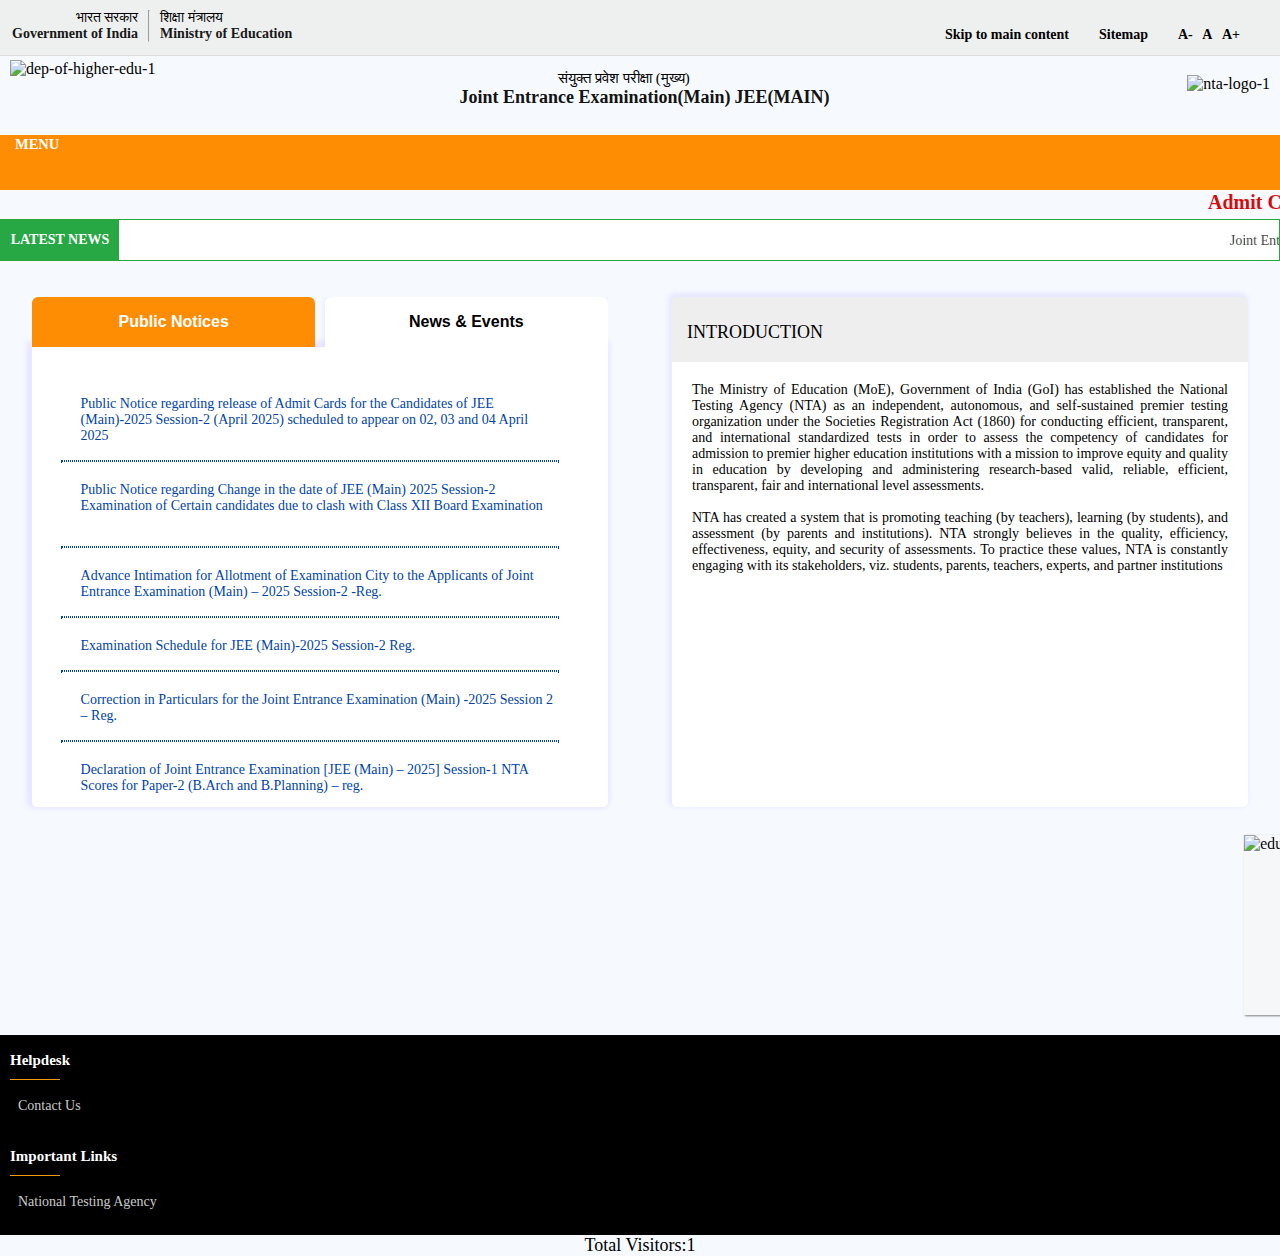
==== commit 3ff1e3b8: "Update index.html" ====
--- a/index.html
+++ b/index.html
@@ -11,9 +11,7 @@
     <link rel="stylesheet" href="https://cdnjs.cloudflare.com/ajax/libs/font-awesome/5.10.0/css/all.min.css" integrity="sha512-PgQMlq+nqFLV4ylk1gwUOgm6CtIIXkKwaIHp/PAIWHzig/lKZSEGKEysh0TCVbHJXCLN7WetD8TFecIky75ZfQ==" crossorigin="anonymous" referrerpolicy="no-referrer">
     <script async src="https://pagead2.googlesyndication.com/pagead/js/adsbygoogle.js?client=ca-pub-7889141050331538"
      crossorigin="anonymous"></script>
-    <script src="https://www.gstatic.com/firebasejs/9.6.1/firebase-app.js"></script>
-  <script src="https://www.gstatic.com/firebasejs/9.6.1/firebase-database.js"></script>
-</head>
+  </head>
   <body class="A">
     <div class="heading">
      <ul id="ww">
@@ -396,37 +394,36 @@
       <br>
       <div id="f1"><i class="fas fa-greater-than"></i><a href="https://www.nta.ac.in/">National Testing Agency</a></div>
     </footer>
-    <div id="update-info">Loading last update date...</div>
-    <p id="copy">Copyright &copy;JEE(MAIN)-2025 All Rights Reserved</p>
-    <h1>Total Visitors: <span id="visitorCount">Loading...</span></h1>
+    <div style="display:flex;justify-content:center;align-items:center;font-size:18px;">
+  <p>Total Visitors:</p>
+  <div id="counter">0</div>
+</div>  
+<script>
+  let visits = localStorage.getItem('visitCount');
 
+  if (!visits) {
+    visits = 1;
+    localStorage.setItem('visitCount', visits);
+  }
+
+  document.getElementById('counter').innerText = visits;
+</script>
   <script>
-    // Your Firebase config (replace with your own)
-    const firebaseConfig = {
-      apiKey: "YOUR_API_KEY",
-      authDomain: "YOUR_PROJECT_ID.firebaseapp.com",
-      databaseURL: "https://YOUR_PROJECT_ID.firebaseio.com",
-      projectId: "YOUR_PROJECT_ID",
-      storageBucket: "YOUR_PROJECT_ID.appspot.com",
-      messagingSenderId: "YOUR_SENDER_ID",
-      appId: "YOUR_APP_ID"
-    };
+    // Get current count from localStorage
+    let visits = localStorage.getItem('visitCount');
 
-    // Initialize Firebase
-    const app = firebase.initializeApp(firebaseConfig);
-    const database = firebase.database();
+    // If not set, initialize to 0
+    if (!visits) {
+      visits = 1;
+    } else {
+      visits = parseInt(visits) + 1;
+    }
 
-    const visitorRef = database.ref("visitors");
+    // Save updated count
+    localStorage.setItem('visitCount', visits);
 
-    // Increase visitor count
-    visitorRef.transaction((currentCount) => {
-      return (currentCount || 0) + 1;
-    });
-
-    // Display visitor count in real-time
-    visitorRef.on("value", (snapshot) => {
-      document.getElementById("visitorCount").innerText = snapshot.val();
-    });
+    // Display count
+    document.getElementById('counter').innerText = visits;
   </script>
     <script src="https://unpkg.com/sweetalert/dist/sweetalert.min.js"></script>
     <script src="Model.js"></script>
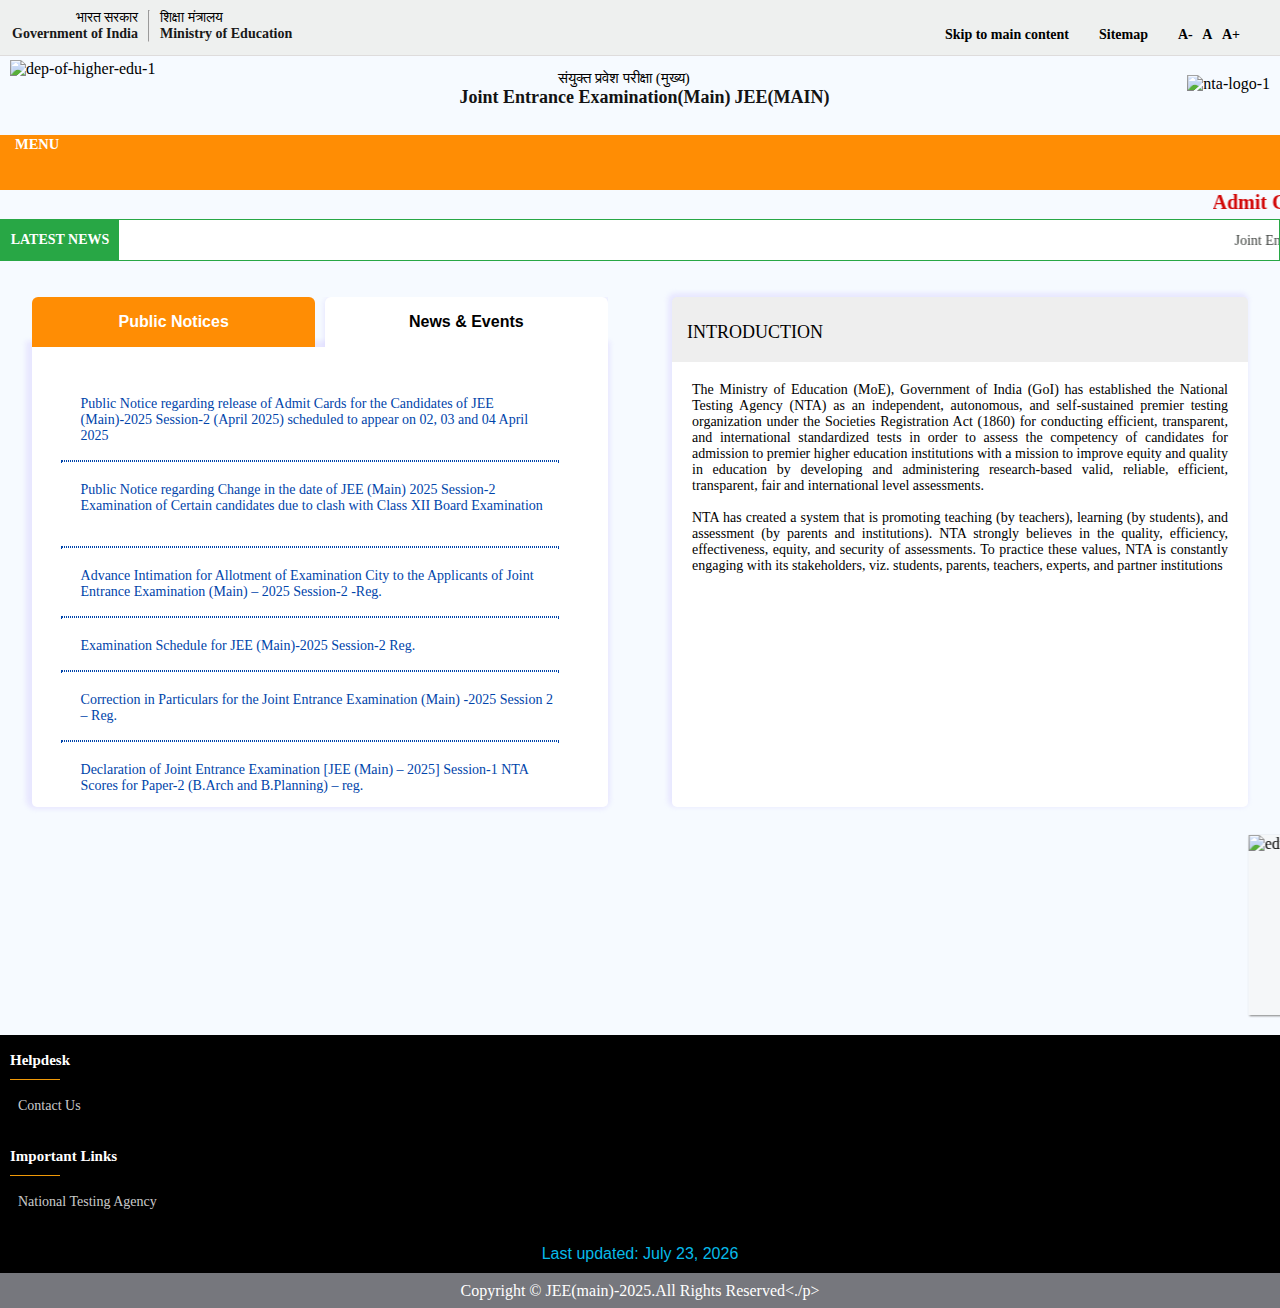
==== commit 3d233a20: "Update index.html" ====
--- a/index.html
+++ b/index.html
@@ -394,37 +394,8 @@
       <br>
       <div id="f1"><i class="fas fa-greater-than"></i><a href="https://www.nta.ac.in/">National Testing Agency</a></div>
     </footer>
-    <div style="display:flex;justify-content:center;align-items:center;font-size:18px;">
-  <p>Total Visitors:</p>
-  <div id="counter">0</div>
-</div>  
-<script>
-  let visits = localStorage.getItem('visitCount');
-
-  if (!visits) {
-    visits = 1;
-    localStorage.setItem('visitCount', visits);
-  }
-
-  document.getElementById('counter').innerText = visits;
-</script>
-  <script>
-    // Get current count from localStorage
-    let visits = localStorage.getItem('visitCount');
-
-    // If not set, initialize to 0
-    if (!visits) {
-      visits = 1;
-    } else {
-      visits = parseInt(visits) + 1;
-    }
-
-    // Save updated count
-    localStorage.setItem('visitCount', visits);
-
-    // Display count
-    document.getElementById('counter').innerText = visits;
-  </script>
+    <div id="update-info">Loading last update date...</div>
+    <p id="copy">Copyright &copy; JEE(main)-2025.All Rights Reserved<./p>
     <script src="https://unpkg.com/sweetalert/dist/sweetalert.min.js"></script>
     <script src="Model.js"></script>
   </body>
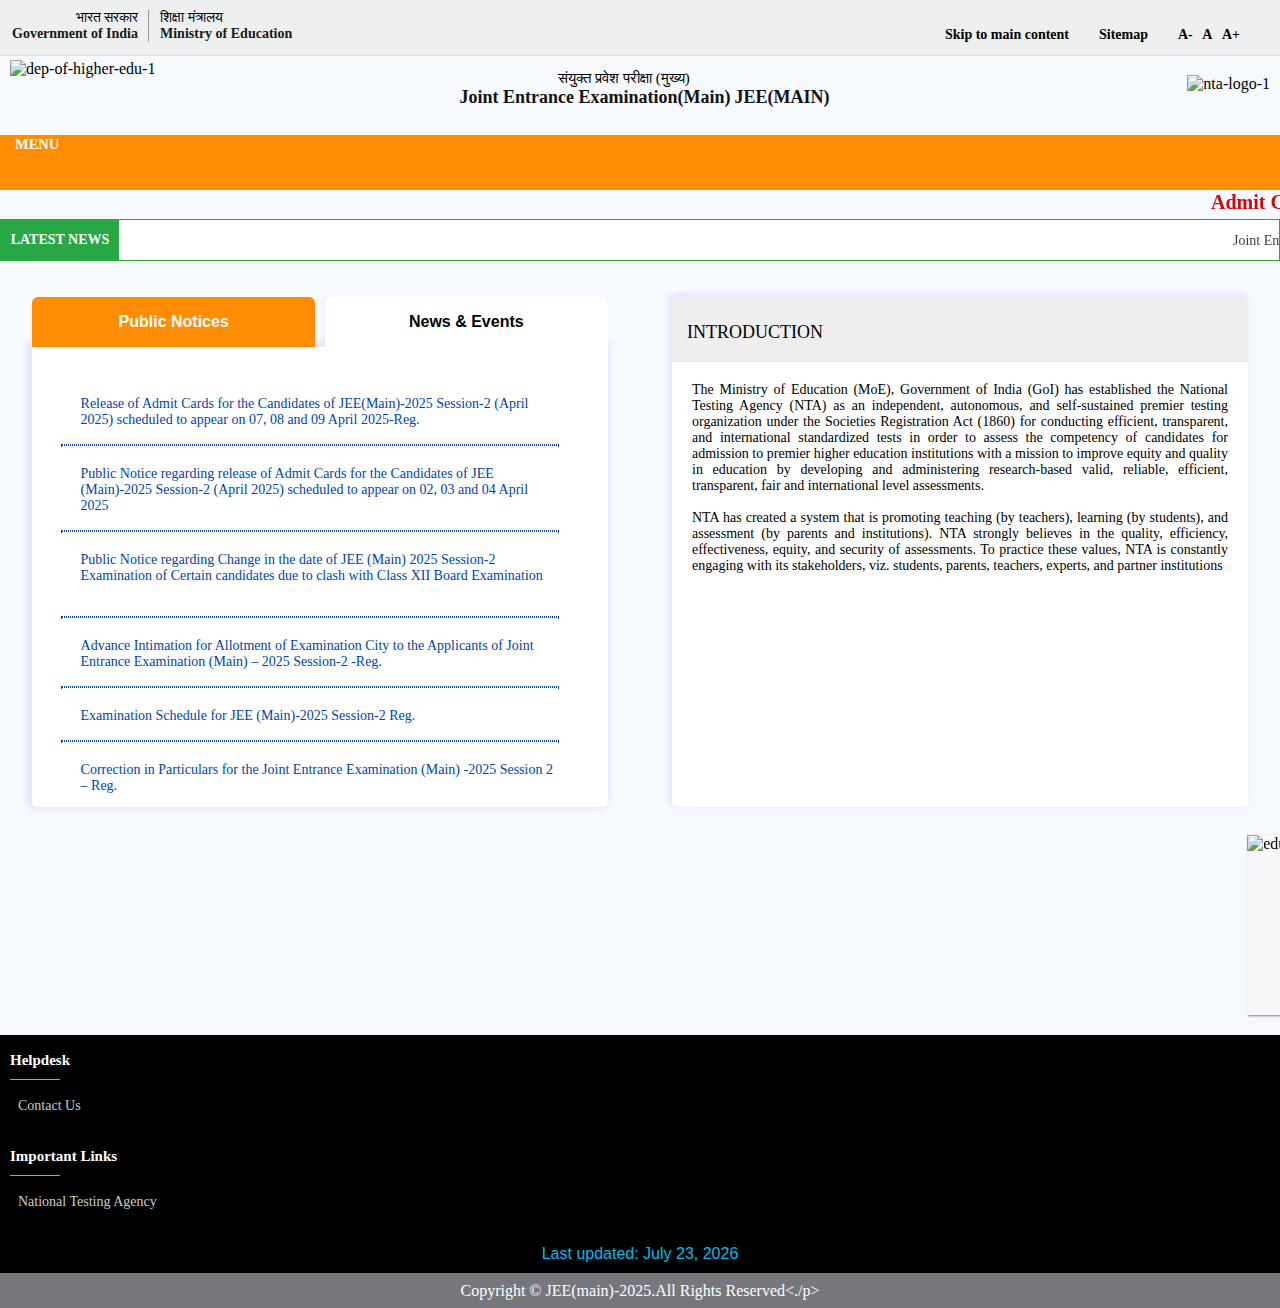
==== commit 7a074c03: "Update index.html" ====
--- a/index.html
+++ b/index.html
@@ -109,7 +109,7 @@
           <i id="right"class="fas fa-caret-right"></i>
           <a href="https://jeemain.nta.nic.in/document/jee-main-2025-session-1-final-answer-key-of-b-e-b-tech-as-on-09-02-2025/" target="_blank">Final Answer Key for  JEE (Main) 2025 Session-1</a>-->
          <i id="right"class="fas fa-caret-right"></i>
-          <a href="https://jeemain.nta.nic.in/admit-card-for-jeemain-2025-session-2-is-live/">Joint Entrance Exam (Main) Session-2 Admit Card Click Here for 2 , 3 & 4 April</a>
+          <a href="https://jeemain.nta.nic.in/admit-card-for-jeemain-2025-session-2-is-live/">Joint Entrance Exam (Main) Session-2 Admit Card Click Here</a>
          <i id="right"class="fas fa-caret-right"></i>
           <a href="https://cnr.nic.in/emsadmitcard/downloadadmitcard/frmAuthforCity.aspx?enc=Ei4cajBkK1gZSfgr53ImFVj34FesvYg1WX45sPjGXBqTRkzOFoiGPd1JFIpDHbov">Advance City Intimation for JEE(Main)-2025 Session-2</a>
          <i id="right"class="fas fa-caret-right"></i>
@@ -152,6 +152,13 @@
            <p id="post"></p>
             <p id="god">
               <i class="fas fa-caret-right"></i>
+              <a href="https://cdnbbsr.s3waas.gov.in/s3f8e59f4b2fe7c5705bf878bbd494ccdf/uploads/2025/04/2025040359.pdf">Release of Admit Cards for the Candidates of JEE(Main)-2025 Session-2 (April 2025) scheduled to appear on 07, 08 and 09 April 2025-Reg.</a>
+              <b id="new">NEW!</b>
+            </p>
+            <br>
+            <div class="dotted"></div>
+            <p id="god">
+              <i class="fas fa-caret-right"></i>
               <a href="https://cdnbbsr.s3waas.gov.in/s3f8e59f4b2fe7c5705bf878bbd494ccdf/uploads/2025/03/2025032929.pdf">Public Notice regarding release of Admit Cards for the Candidates of JEE (Main)-2025 Session-2 (April 2025) scheduled to appear on 02, 03 and 04 April 2025</a>
               <b id="new">NEW!</b>
             </p>
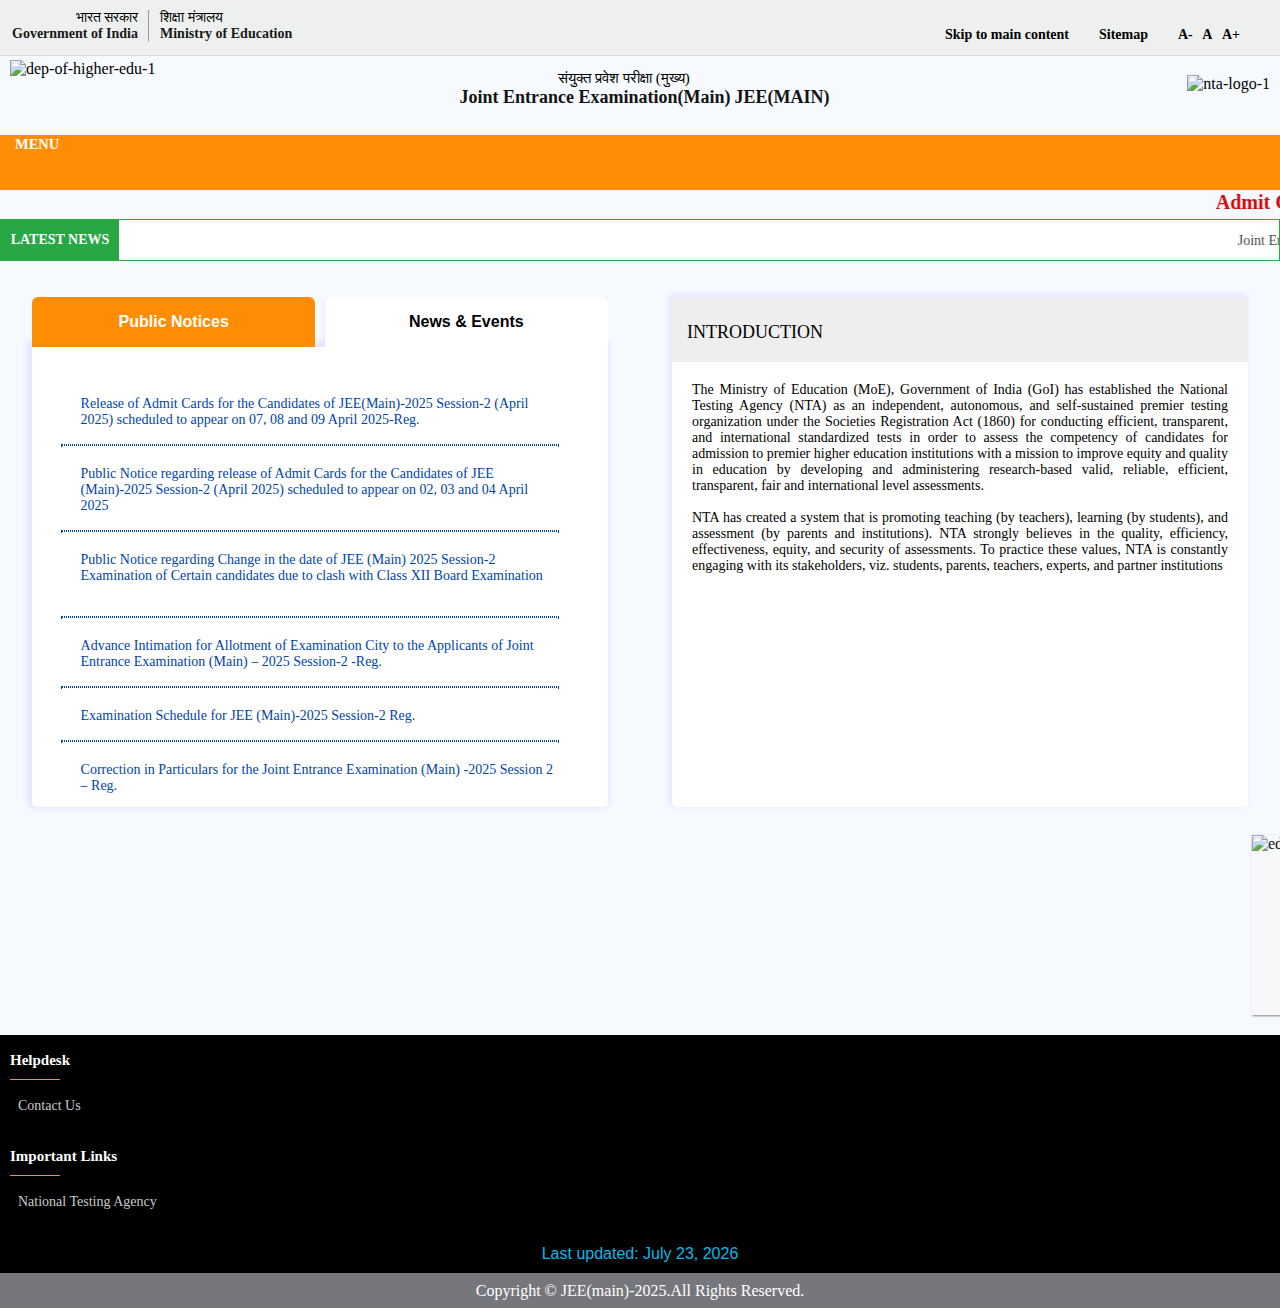
==== commit 5f7e710a: "Update index.html" ====
--- a/index.html
+++ b/index.html
@@ -402,7 +402,7 @@
       <div id="f1"><i class="fas fa-greater-than"></i><a href="https://www.nta.ac.in/">National Testing Agency</a></div>
     </footer>
     <div id="update-info">Loading last update date...</div>
-    <p id="copy">Copyright &copy; JEE(main)-2025.All Rights Reserved<./p>
+    <p id="copy">Copyright &copy; JEE(main)-2025.All Rights Reserved.</p>
     <script src="https://unpkg.com/sweetalert/dist/sweetalert.min.js"></script>
     <script src="Model.js"></script>
   </body>
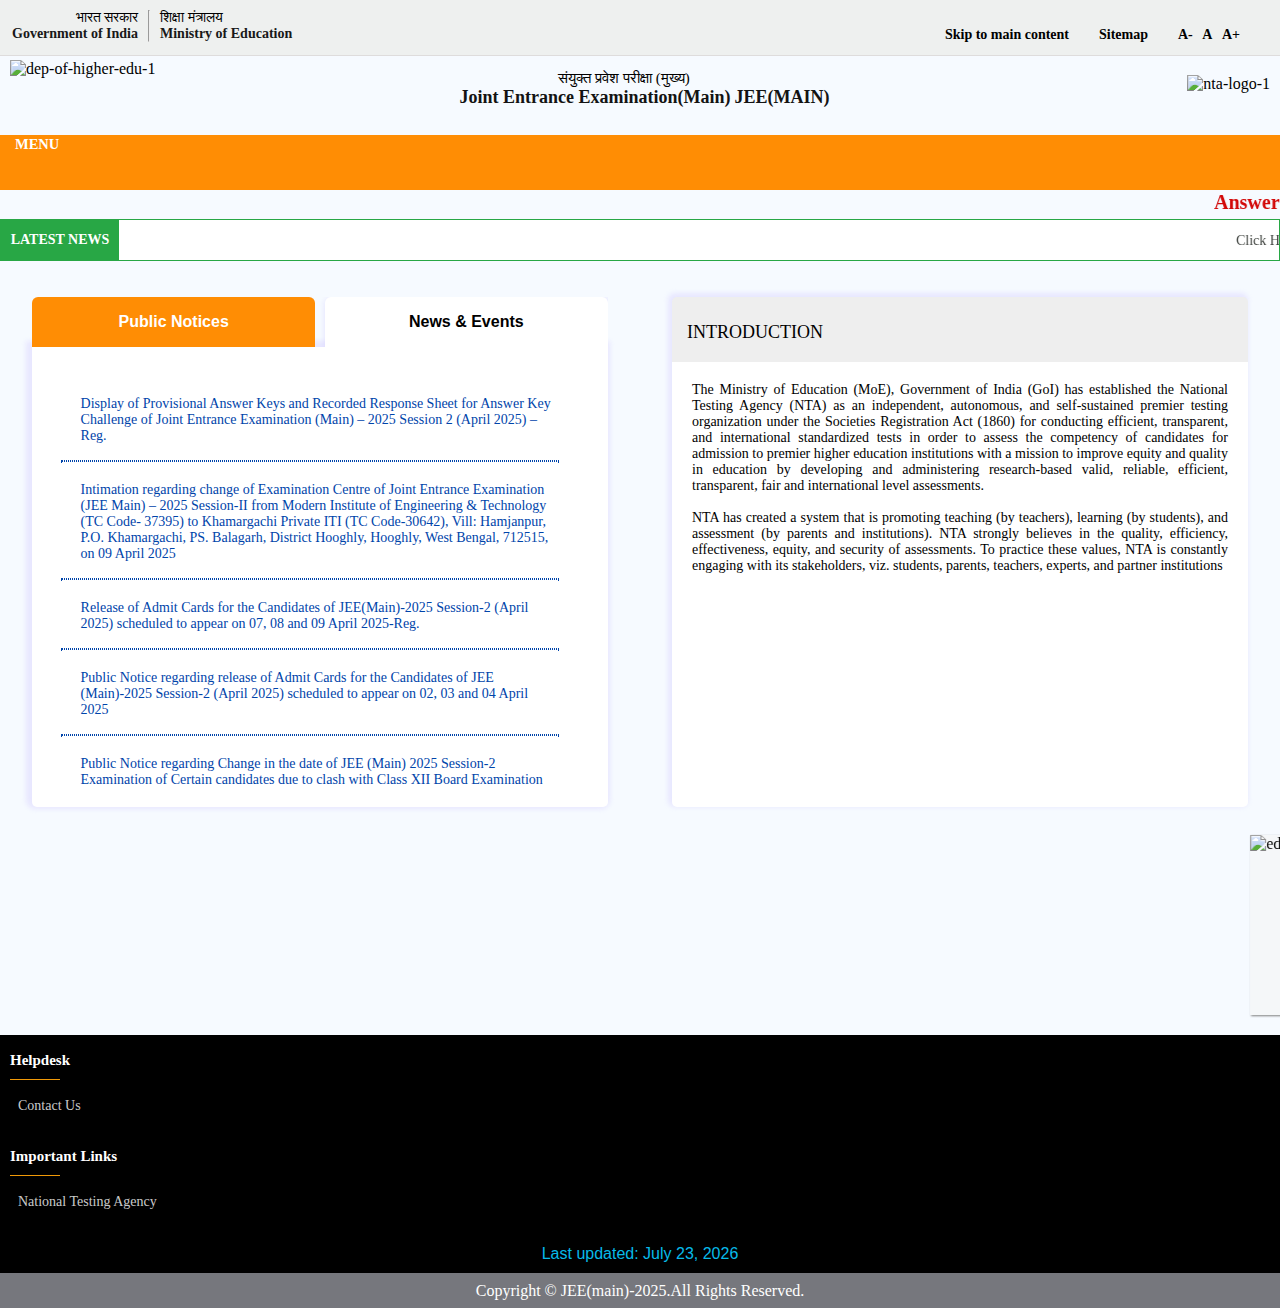
==== commit 93596f6b: "Update index.html" ====
--- a/index.html
+++ b/index.html
@@ -76,7 +76,7 @@
               <div class="student hidden3">
                 <ul id="st">
                   <!--<li><a href="Admit.html">Admit Card</a></li>-->
-                  <li><a href="https://cnr.nic.in/ResultDir/JEEMAIN2025S1P1/Login">Score Card [B.Tech/B.E.]</a></li>
+                  <!--<li><a href="https://cnr.nic.in/ResultDir/JEEMAIN2025S1P1/Login">Score Card [B.Tech/B.E.]</a></li>-->
                   <!-- <li><a href="/City.html">Answer key challenge</a></li> -->
                   <!-- <li><a href="https://examinationservices.nic.in/jeemain2025/DownloadAdmitCard/frmAuthforCity.aspx?enc=WPJ5WSCVWOMNiXoyyomJgDUffqDdG1LTsAPBKFcEC9W88CTkt2ITzilIsFR7gKxO">City Intimation Slip</a></li>--> 
                   <!-- <li onclick="Ans()"><a href="#">City Intimation</a></li> -->
@@ -92,7 +92,7 @@
         </div>
       </li>
     </ul>
-    <marquee onmouseover="stop()"onmouseout="start()" id="textmoving" behavior="scroll"scrollamount="8"direction="alternate"><font>Admit Card for JEE(Main) 2025 Session-2 is LIVE!</font></font>
+    <marquee onmouseover="stop()"onmouseout="start()" id="textmoving" behavior="scroll"scrollamount="8"direction="alternate"><font>Answer Key Challenge for JEE(Main) 2025 Session-2 is LIVE!</font></font>
          </marquee>
     <div class="latestnews">
     <div id="d1">
@@ -108,6 +108,8 @@
           <a href="https://examinationservices.nic.in/resultservices/JEEMAIN2025S1P1/Login" target="_blank">Download JEE (Main) 2025 Session-1 Score Card</a>
           <i id="right"class="fas fa-caret-right"></i>
           <a href="https://jeemain.nta.nic.in/document/jee-main-2025-session-1-final-answer-key-of-b-e-b-tech-as-on-09-02-2025/" target="_blank">Final Answer Key for  JEE (Main) 2025 Session-1</a>-->
+         <i id="right"class="fas fa-caret-right"></i>
+          <a href="https://examinationservices.nic.in/jeemain2025/root/CandidateLogin.aspx?enc=Ei4cajBkK1gZSfgr53ImFVj34FesvYg1WX45sPjGXBqTRkzOFoiGPd1JFIpDHbov">Click Here for Answer Key Challenge for JEE(Main) 2025 Session-2</a>
          <i id="right"class="fas fa-caret-right"></i>
           <a href="https://jeemain.nta.nic.in/admit-card-for-jeemain-2025-session-2-is-live/">Joint Entrance Exam (Main) Session-2 Admit Card Click Here</a>
          <i id="right"class="fas fa-caret-right"></i>
@@ -150,6 +152,20 @@
          <div id="mainnews">
           <div id="flowtext">
            <p id="post"></p>
+            <p id="god">
+              <i class="fas fa-caret-right"></i>
+              <a href="https://cdnbbsr.s3waas.gov.in/s3f8e59f4b2fe7c5705bf878bbd494ccdf/uploads/2025/04/2025041144.pdf">Display of Provisional Answer Keys and Recorded Response Sheet for Answer Key Challenge of Joint Entrance Examination (Main) – 2025 Session 2 (April 2025) – Reg.</a>
+              <b id="new">NEW!</b>
+            </p>
+            <br>
+            <div class="dotted"></div>
+            <p id="god">
+              <i class="fas fa-caret-right"></i>
+              <a href="https://cdnbbsr.s3waas.gov.in/s3f8e59f4b2fe7c5705bf878bbd494ccdf/uploads/2025/04/2025040822.pdf">Intimation regarding change of Examination Centre of Joint Entrance Examination (JEE Main) – 2025 Session-II from Modern Institute of Engineering & Technology (TC Code- 37395) to Khamargachi Private ITI (TC Code-30642), Vill: Hamjanpur, P.O. Khamargachi, PS. Balagarh, District Hooghly, Hooghly, West Bengal, 712515, on 09 April 2025</a>
+              <b id="new">NEW!</b>
+            </p>
+            <br>
+            <div class="dotted"></div>
             <p id="god">
               <i class="fas fa-caret-right"></i>
               <a href="https://cdnbbsr.s3waas.gov.in/s3f8e59f4b2fe7c5705bf878bbd494ccdf/uploads/2025/04/2025040359.pdf">Release of Admit Cards for the Candidates of JEE(Main)-2025 Session-2 (April 2025) scheduled to appear on 07, 08 and 09 April 2025-Reg.</a>
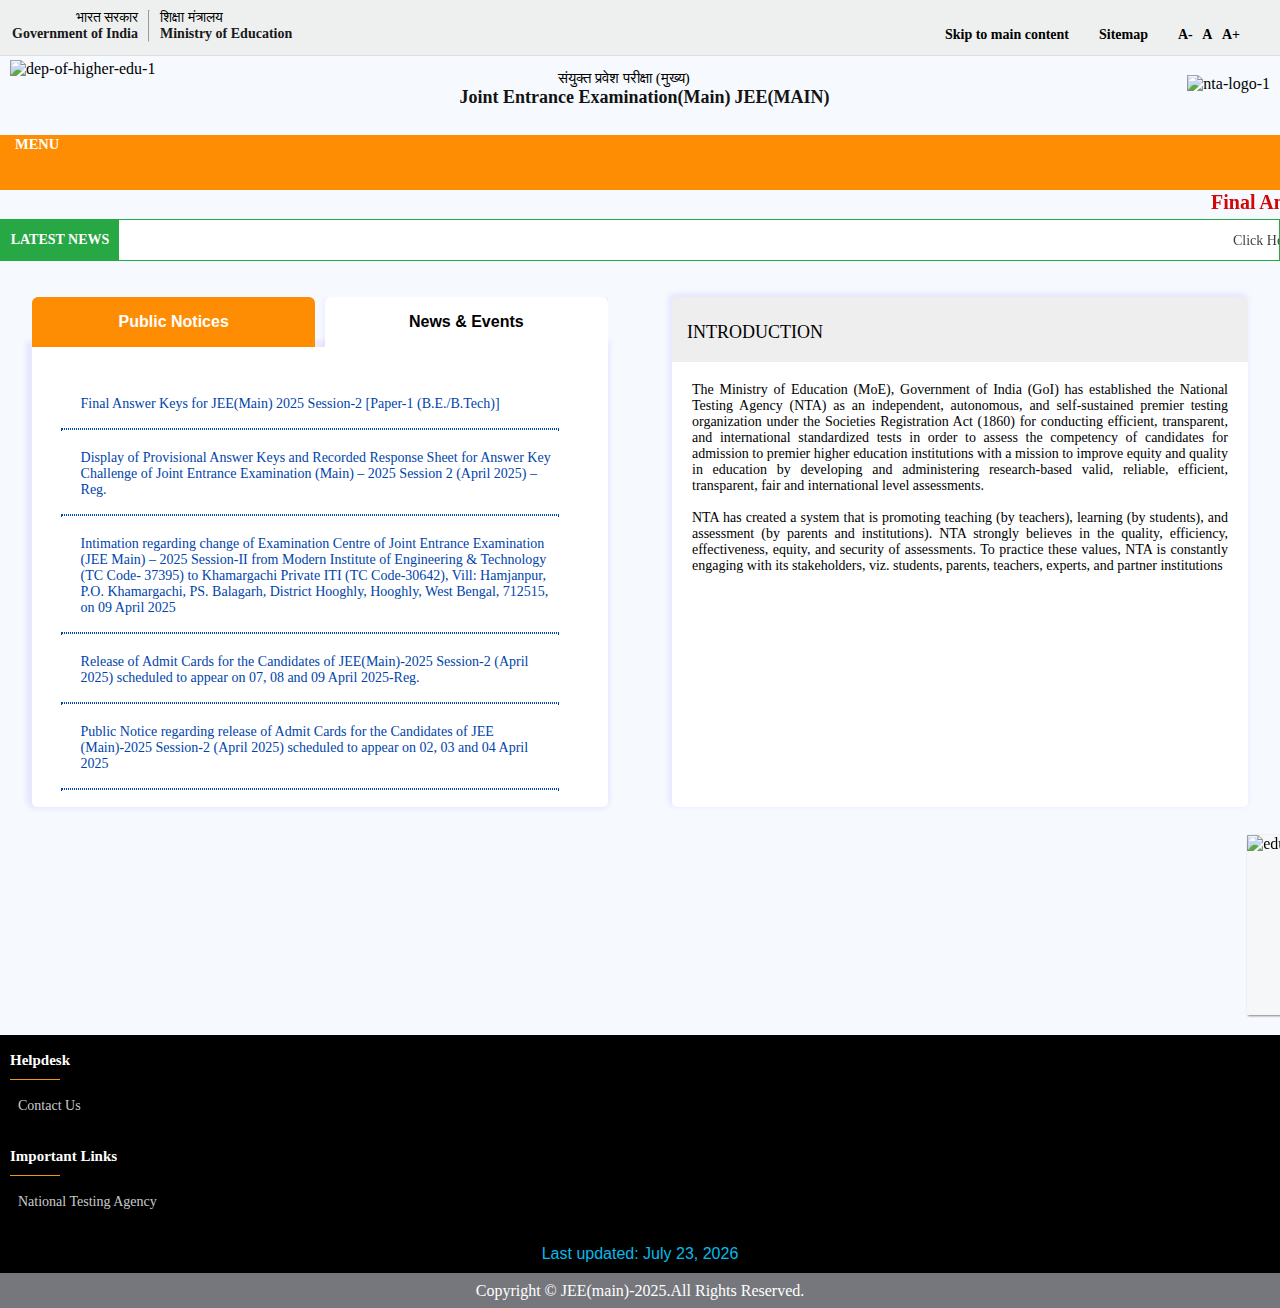
==== commit ce606130: "Update index.html" ====
--- a/index.html
+++ b/index.html
@@ -92,7 +92,7 @@
         </div>
       </li>
     </ul>
-    <marquee onmouseover="stop()"onmouseout="start()" id="textmoving" behavior="scroll"scrollamount="8"direction="alternate"><font>Answer Key Challenge for JEE(Main) 2025 Session-2 is LIVE!</font></font>
+    <marquee onmouseover="stop()"onmouseout="start()" id="textmoving" behavior="scroll"scrollamount="8"direction="alternate"><font>Final Answer Key JEE(Main) 2025 Session-2 [ Paper-1 B.Tech/ B.E ] is LIVE!</font></font>
          </marquee>
     <div class="latestnews">
     <div id="d1">
@@ -109,7 +109,7 @@
           <i id="right"class="fas fa-caret-right"></i>
           <a href="https://jeemain.nta.nic.in/document/jee-main-2025-session-1-final-answer-key-of-b-e-b-tech-as-on-09-02-2025/" target="_blank">Final Answer Key for  JEE (Main) 2025 Session-1</a>-->
          <i id="right"class="fas fa-caret-right"></i>
-          <a href="https://examinationservices.nic.in/jeemain2025/root/CandidateLogin.aspx?enc=Ei4cajBkK1gZSfgr53ImFVj34FesvYg1WX45sPjGXBqTRkzOFoiGPd1JFIpDHbov">Click Here for Answer Key Challenge for JEE(Main) 2025 Session-2</a>
+          <a href="https://cdnbbsr.s3waas.gov.in/s3f8e59f4b2fe7c5705bf878bbd494ccdf/uploads/2025/04/2025041892.pdf">Click Here to Download Final Answer Key for JEE(Main) 2025 Session-2 [ Paper-1 B.Tech/B.E. ]</a>
          <i id="right"class="fas fa-caret-right"></i>
           <a href="https://jeemain.nta.nic.in/admit-card-for-jeemain-2025-session-2-is-live/">Joint Entrance Exam (Main) Session-2 Admit Card Click Here</a>
          <i id="right"class="fas fa-caret-right"></i>
@@ -152,6 +152,13 @@
          <div id="mainnews">
           <div id="flowtext">
            <p id="post"></p>
+            <p id="god">
+              <i class="fas fa-caret-right"></i>
+              <a href="https://cdnbbsr.s3waas.gov.in/s3f8e59f4b2fe7c5705bf878bbd494ccdf/uploads/2025/04/2025041892.pdf">Final Answer Keys for JEE(Main) 2025 Session-2 [Paper-1 (B.E./B.Tech)]</a>
+              <b id="new">NEW!</b>
+            </p>
+            <br>
+            <div class="dotted"></div>
             <p id="god">
               <i class="fas fa-caret-right"></i>
               <a href="https://cdnbbsr.s3waas.gov.in/s3f8e59f4b2fe7c5705bf878bbd494ccdf/uploads/2025/04/2025041144.pdf">Display of Provisional Answer Keys and Recorded Response Sheet for Answer Key Challenge of Joint Entrance Examination (Main) – 2025 Session 2 (April 2025) – Reg.</a>
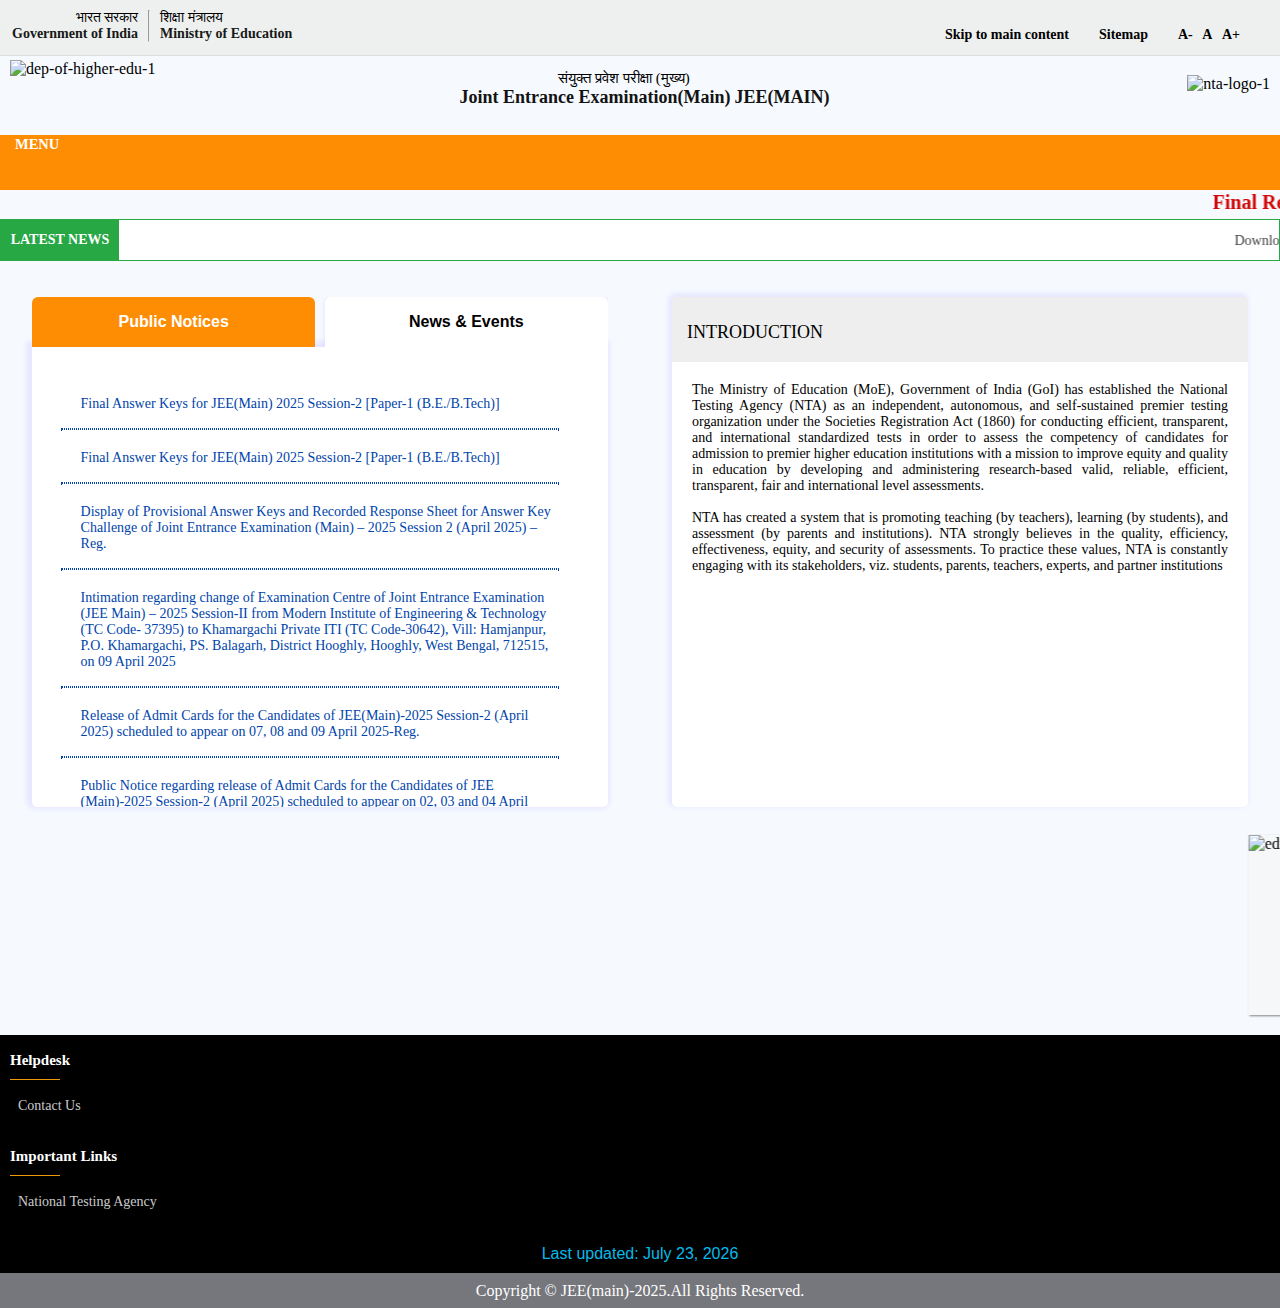
==== commit 0ad19e01: "Update index.html" ====
--- a/index.html
+++ b/index.html
@@ -92,7 +92,7 @@
         </div>
       </li>
     </ul>
-    <marquee onmouseover="stop()"onmouseout="start()" id="textmoving" behavior="scroll"scrollamount="8"direction="alternate"><font>Final Answer Key JEE(Main) 2025 Session-2 [ Paper-1 B.Tech/ B.E ] is LIVE!</font></font>
+    <marquee onmouseover="stop()"onmouseout="start()" id="textmoving" behavior="scroll"scrollamount="8"direction="alternate"><font>Final Result for JEE(Main) 2025 Session-2 [ Paper-1 B.Tech/ B.E ] is LIVE!</font></font>
          </marquee>
     <div class="latestnews">
     <div id="d1">
@@ -103,10 +103,10 @@
         <!-- <i id="right"class="fas fa-caret-right"></i>
          <a href="https://examinationservices.nic.in/resultservices/JEEMAIN2025S1P2/Login">JEE(Main) 2025 Session-1 Paper-2(B.Arch./B.Plan.) Result</a>
          <i id="right"class="fas fa-caret-right"></i>
-         <a href="https://cdnbbsr.s3waas.gov.in/s3f8e59f4b2fe7c5705bf878bbd494ccdf/uploads/2025/02/2025022236.pdf">Final Answer Key for JEE(Main) 2025 Session-1 Paper-2(B.Arch/B.Planning)</a>
-         <i id="right"class="fas fa-caret-right"></i>
-          <a href="https://examinationservices.nic.in/resultservices/JEEMAIN2025S1P1/Login" target="_blank">Download JEE (Main) 2025 Session-1 Score Card</a>
-          <i id="right"class="fas fa-caret-right"></i>
+         <a href="https://cdnbbsr.s3waas.gov.in/s3f8e59f4b2fe7c5705bf878bbd494ccdf/uploads/2025/02/2025022236.pdf">Final Answer Key for JEE(Main) 2025 Session-1 Paper-2(B.Arch/B.Planning)</a>-->
+         <i id="right"class="fas fa-caret-right"></i>
+          <a href="https://cnr.nic.in/ResultDir/JEEMAIN2025S2P1/Login" target="_blank">Download JEE (Main) 2025 Session-2 Score Card [ Paper-1 B.Tech/B.E. ]</a>
+         <!-- <i id="right"class="fas fa-caret-right"></i>
           <a href="https://jeemain.nta.nic.in/document/jee-main-2025-session-1-final-answer-key-of-b-e-b-tech-as-on-09-02-2025/" target="_blank">Final Answer Key for  JEE (Main) 2025 Session-1</a>-->
          <i id="right"class="fas fa-caret-right"></i>
           <a href="https://cdnbbsr.s3waas.gov.in/s3f8e59f4b2fe7c5705bf878bbd494ccdf/uploads/2025/04/2025041892.pdf">Click Here to Download Final Answer Key for JEE(Main) 2025 Session-2 [ Paper-1 B.Tech/B.E. ]</a>
@@ -152,6 +152,13 @@
          <div id="mainnews">
           <div id="flowtext">
            <p id="post"></p>
+            <p id="god">
+              <i class="fas fa-caret-right"></i>
+              <a href="https://cdnbbsr.s3waas.gov.in/s3f8e59f4b2fe7c5705bf878bbd494ccdf/uploads/2025/04/2025041892.pdf">Final Answer Keys for JEE(Main) 2025 Session-2 [Paper-1 (B.E./B.Tech)]</a>
+              <b id="new">NEW!</b>
+            </p>
+            <br>
+            <div class="dotted"></div>
             <p id="god">
               <i class="fas fa-caret-right"></i>
               <a href="https://cdnbbsr.s3waas.gov.in/s3f8e59f4b2fe7c5705bf878bbd494ccdf/uploads/2025/04/2025041892.pdf">Final Answer Keys for JEE(Main) 2025 Session-2 [Paper-1 (B.E./B.Tech)]</a>
